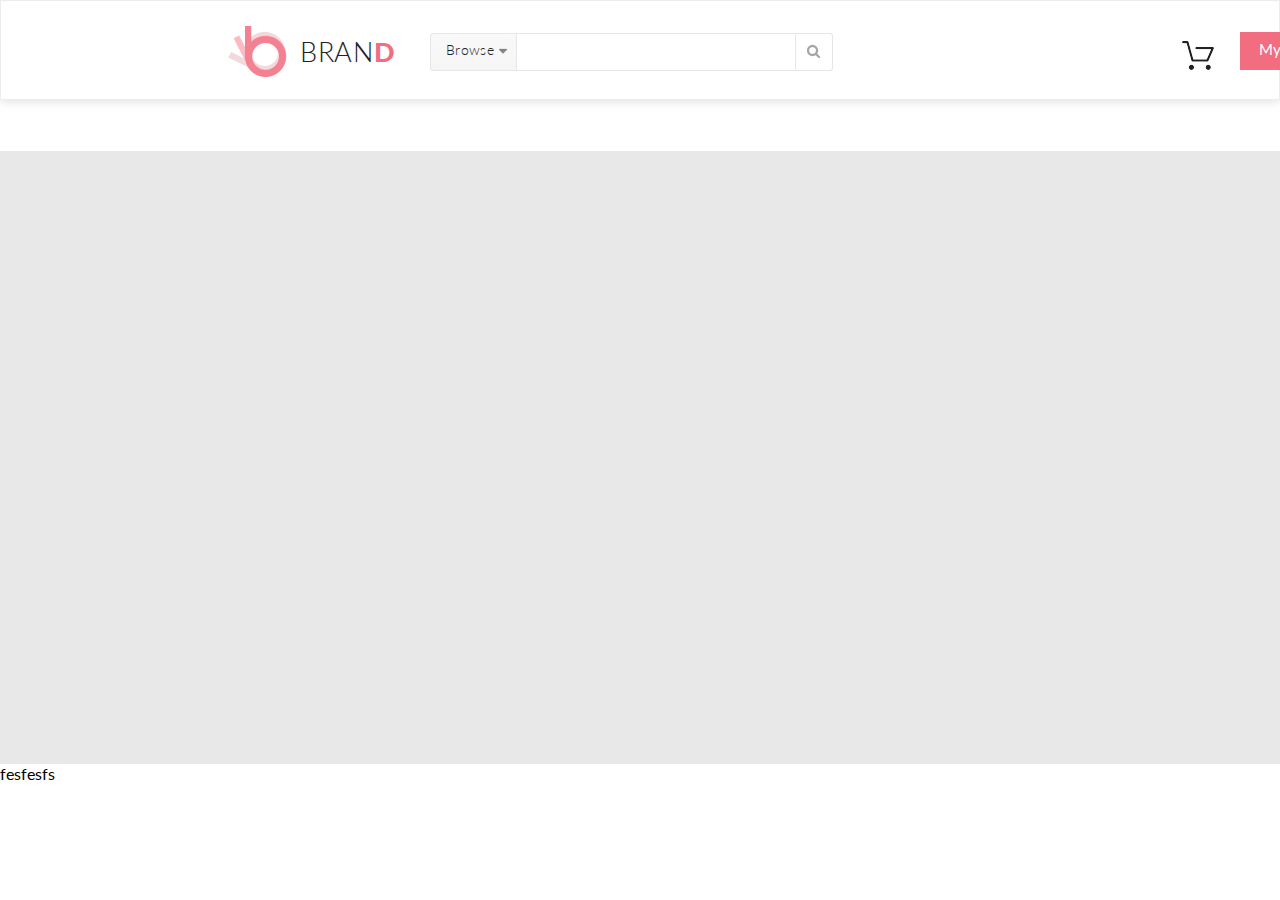
==== index.html @ 001237cb "Первое меню" ====
<!DOCTYPE html>
<html lang="en">
<head>
    <meta charset="UTF-8">
    <meta name="viewport" content="width=device-width, initial-scale=1.0">
    <link rel="stylesheet" href="style.css">
    <title>Document</title>
</head>
<body>
    
    <header id = header>
        <section id = "header-top">
            <div id = "header-top-logo">
                <img src="/img/logo.png" alt="">
                <p>BRAN<span>D</span></p>
            </div>

            <div id = "header-input_layer">
                <details id = "header-browse">
                    <summary>Browse <img src="/img/triangle_down.png" alt=""></summary>
                    <div id = "browse-menu">
                        <div class="triangle"></div>
                        <ul>
                            <h2>WOMEN</h2>
                            <div class = "line"></div>
                            <li>Dresses</li>
                            <li>Tops</li>
                            <li>Sweaters/Knits</li>
                            <li>Jackets/Coats</li>
                            <li>Blazers</li>
                            <li>Denim</li>
                            <li>Leggings/Pants</li>
                            <li>Skirts/Shorts</li>
                            <li>Accessories</li>
                        </ul>
                        <ul>
                            <h2>MEN</h2>
                            <div class = "line"></div>
                            <li>Tees/Tank tops</li>
                            <li>Shirts/Polos</li>
                            <li>Sweaters</li>
                            <li>Sweatshirts/Hoodies</li>
                            <li>Blazers</li>
                            <li>Jackets/vests</li>
                        </ul>
                    </div>
                    
                </details> 
                <form>

                    <input type="search" name="" id="header-input">
                    <button id = "header-btn_search"><img src="/img/search.png" alt=""></button>
                    
                </form>
            </div>

            <img id = "shoppingcart" src="/img/shoppingcart.png" alt="">

            <details id = "myAccButton">
                <summary>My Account <img src="/img/triangle_down_white.png" alt=""></summary>
                gregegsgesgesge
            </details>
        </section>

        <section id = "header-menulayer"></section>

        <section id = "header-biglogo"></section>
        <div ></div>
        fesfesfs
    </header>
</body>
</html>
---- style.css ----
@import url("https://fonts.googleapis.com/css2?family=Lato:ital,wght@0,100;0,300;0,400;0,700;0,900;1,100;1,300;1,400;1,700;1,900&display=swap");
* {
  margin: 0;
  padding: 0;
  box-sizing: border-box;
}

body {
  max-width: 1600px;
  margin: 0 auto;
  font-family: "Lato", sans-serif;
}

#header-top {
  height: 100px;
  background-color: #ffffff;
  border: 1px solid #ececec;
  box-shadow: 0px 0px 10px 0px rgba(0, 0, 0, 0.17);
  position: relative;
}

#header-top-logo {
  position: absolute;
  left: 227px;
  top: 25px;
}

#header-top-logo p {
  position: absolute;
  bottom: 12px;
  left: 72px;
  font-size: 27px;
  line-height: 32px;
  font-weight: 300;
  text-transform: uppercase;
  letter-spacing: 0.025em;
  color: #222222;
}

#header-top-logo span {
  font-weight: 900;
  color: #f16d7f;
}

#header-input_layer {
  position: absolute;
  left: 429px;
  top: 32px;
}

#header-input_layer form {
  font-size: 0;
}

#header-browse {
  position: absolute;
  left: 0px;
  top: 0px;
}
#header-browse img {
  position: absolute;
  top: 15px;
  left: 69px;
}
#header-browse summary {
  list-style: none;
  font-size: 14px;
  line-height: 32px;
  font-weight: 300;
  letter-spacing: 0.025em;
  color: #222222;
  width: 87px;
  height: 38px;
  background-color: #cdcdcc;
  background-image: linear-gradient(180deg, #f9f9f9 0%, #f5f5f5 100%);
  border: 1px solid #e6e6e6;
  border-radius: 3px 0px 0px 3px;
  padding-left: 15px;
  cursor: pointer;
  -webkit-user-select: none;
     -moz-user-select: none;
          user-select: none;
}
#header-browse #browse-menu {
  position: absolute;
  width: 262px;
  height: 530px;
  background-color: #ffffff;
  border-radius: 5px;
  box-shadow: 0px 0px 10px 0px rgba(0, 0, 0, 0.17);
  cursor: pointer;
  -webkit-user-select: none;
     -moz-user-select: none;
          user-select: none;
}
#header-browse .triangle {
  position: absolute;
  width: 10px;
  height: 10px;
  transform: rotate(45deg);
  background-color: #ffffff;
  top: -5px;
  left: 68px;
}
#header-browse ul {
  padding-left: 20px;
  padding-top: 5px;
}
#header-browse h2 {
  font-size: 14px;
  line-height: 32px;
  font-weight: 400;
  text-transform: uppercase;
  letter-spacing: 0.025em;
  color: #232323;
}
#header-browse .line {
  width: 236px;
  height: 1px;
  background-color: #e8e8e8;
  margin-bottom: 10px;
}
#header-browse li {
  display: block;
  list-style: none;
  font-size: 14px;
  line-height: 28px;
  font-weight: 400;
  letter-spacing: 0.025em;
  color: #4f4f4f;
}
#header-browse li:hover {
  color: #f16d7f;
}

#myAccButton {
  position: absolute;
  left: 1239px;
  top: 31px;
}
#myAccButton img {
  position: absolute;
  top: 15px;
  left: 109px;
}
#myAccButton summary {
  list-style: none;
  width: 130px;
  height: 38px;
  background-color: #f16d7f;
  font-size: 15px;
  line-height: 34px;
  font-weight: 400;
  letter-spacing: 0.025em;
  color: #ffffff;
  padding-left: 19px;
  cursor: pointer;
  -webkit-user-select: none;
     -moz-user-select: none;
          user-select: none;
}

#header-input {
  position: absolute;
  left: 86px;
  top: 0px;
  width: 317px;
  height: 38px;
  background-color: #ffffff;
  border: 1px solid #e6e6e6;
  border-radius: 0px 3px 3px 0px;
  padding-left: 5px;
  padding-right: 43px;
}

#header-btn_search {
  position: absolute;
  top: 0px;
  left: 365px;
  width: 38px;
  height: 38px;
  background-color: #ffffff;
  border: 1px solid #e6e6e6;
  border-radius: 0px 3px 3px 0px;
}

#header-menulayer {
  height: 51px;
}

#header-biglogo {
  height: 613px;
  background-color: #e8e8e8;
}

#shoppingcart {
  position: absolute;
  left: 1181px;
  top: 40px;
}/*# sourceMappingURL=style.css.map */
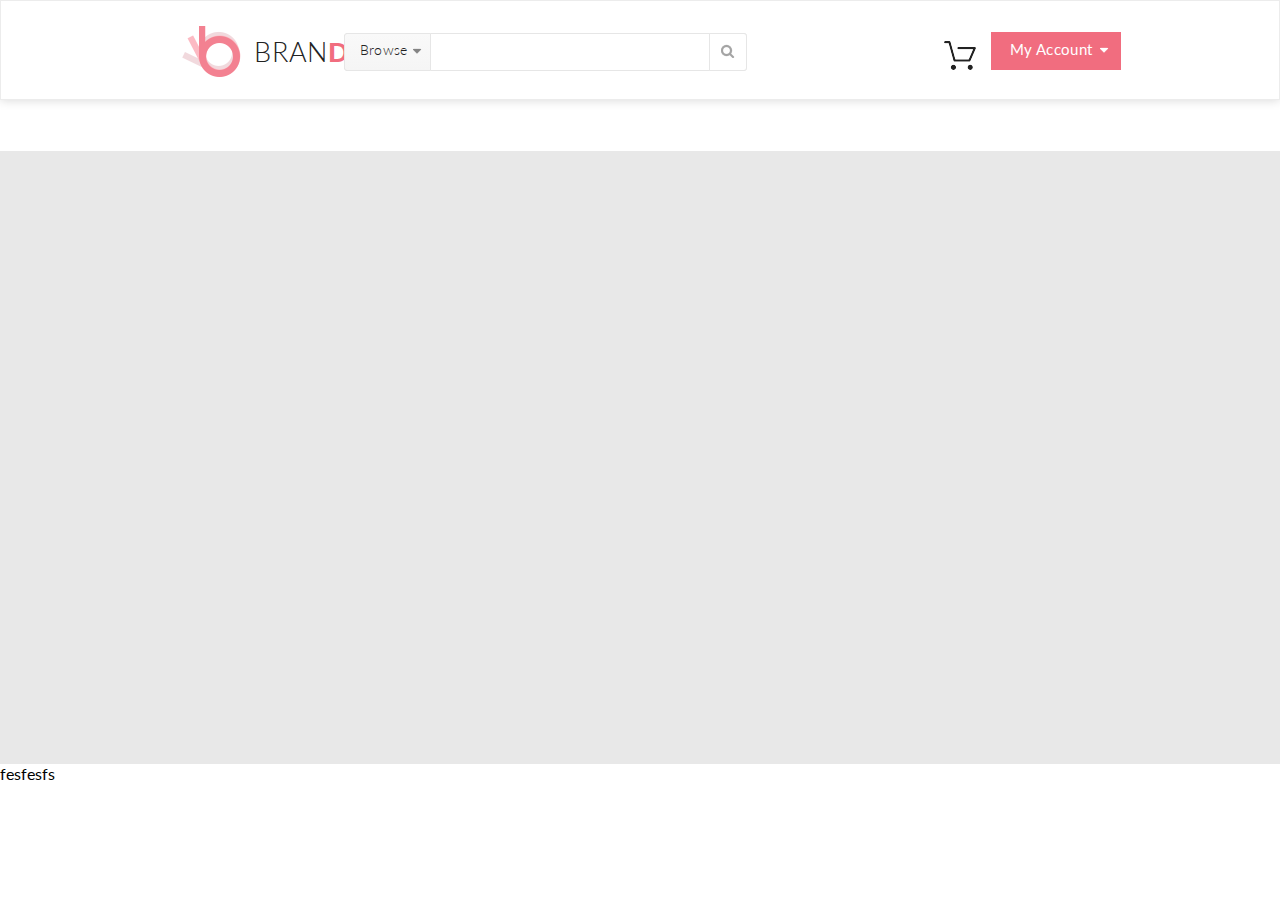
==== commit 236bbf85: "2 menu" ====
--- a/index.html
+++ b/index.html
@@ -58,7 +58,51 @@
 
             <details id = "myAccButton">
                 <summary>My Account <img src="/img/triangle_down_white.png" alt=""></summary>
-                gregegsgesgesge
+                <div id = "myAcc-menu">
+                    <ul>
+                        <li>
+                            <div>
+                                <img class = "imgPreview" src="/img/cart1.png" alt="">
+                            </div>
+                            
+                            <div>
+                                <h2>REBOX ZANE</h2>
+                                <img class = "imgStars" src="/img/stars1.png" alt="">
+                                <p class = "summ-price">1 <span>x</span> $250</p>
+                            </div>
+
+                            <div>
+                                <img class = "cancel" src="/img/cancel.png" alt="">
+                            </div>
+                            
+                        </li>
+                        <div class = "line"></div>
+                        <li>
+                            <div>
+                                <img class = "imgPreview" src="/img/cart2.png" alt="">
+                            </div>
+                            
+                            <div>
+                                <h2>REBOX ZANE</h2>
+                                <img class = "imgStars" src="/img/stars1.png" alt="">
+                                <p class = "summ-price">1 <span>x</span> $250</p>
+                            </div>
+
+                            <div>
+                                <img class = "cancel" src="/img/cancel.png" alt="">
+                            </div>
+                        </li>
+                        <div class = "line"></div>
+                    </ul>
+
+                    <div class = "price">
+                        <div>TOTAL</div>
+                        <div>$500.00</div>
+                    </div>
+                    
+                    <div class = "button checkout">CHECKOUT</div>
+                    <div class = "button gotocadt">GO TO CART</div>
+                </div>
             </details>
         </section>
 
--- a/style.css
+++ b/style.css
@@ -21,7 +21,7 @@
 
 #header-top-logo {
   position: absolute;
-  left: 227px;
+  left: 14.1875%;
   top: 25px;
 }
 
@@ -44,7 +44,7 @@
 
 #header-input_layer {
   position: absolute;
-  left: 429px;
+  left: 26.8125%;
   top: 32px;
 }
 
@@ -79,6 +79,7 @@
   cursor: pointer;
   -webkit-user-select: none;
      -moz-user-select: none;
+      -ms-user-select: none;
           user-select: none;
 }
 #header-browse #browse-menu {
@@ -91,6 +92,7 @@
   cursor: pointer;
   -webkit-user-select: none;
      -moz-user-select: none;
+      -ms-user-select: none;
           user-select: none;
 }
 #header-browse .triangle {
@@ -134,8 +136,8 @@
 }
 
 #myAccButton {
-  position: absolute;
-  left: 1239px;
+  position: relative;
+  left: 77.4375%;
   top: 31px;
 }
 #myAccButton img {
@@ -157,6 +159,7 @@
   cursor: pointer;
   -webkit-user-select: none;
      -moz-user-select: none;
+      -ms-user-select: none;
           user-select: none;
 }
 
@@ -195,6 +198,121 @@
 
 #shoppingcart {
   position: absolute;
-  left: 1181px;
+  left: 73.8125%;
   top: 40px;
+}
+
+#myAcc-menu {
+  display: flex;
+  position: absolute;
+  flex-direction: column;
+  margin-top: 16px;
+  width: 262px;
+  height: 440px;
+  background-color: #ffffff;
+  border-radius: 5px;
+  box-shadow: 0px 0px 10px 0px rgba(0, 0, 0, 0.17);
+  cursor: pointer;
+  -webkit-user-select: none;
+     -moz-user-select: none;
+      -ms-user-select: none;
+          user-select: none;
+  left: -66px;
+  padding-left: 17px;
+}
+#myAcc-menu ul {
+  padding-top: 21px;
+}
+#myAcc-menu li {
+  list-style: none;
+  display: flex;
+  flex-direction: row;
+  width: 229px;
+  height: 85px;
+}
+#myAcc-menu li img {
+  position: inherit;
+}
+#myAcc-menu li div {
+  display: block;
+}
+#myAcc-menu li div:nth-child(2) {
+  flex-grow: 1;
+  margin-top: 10px;
+  margin-left: 14px;
+}
+#myAcc-menu li div:nth-child(3) {
+  display: flex;
+  align-items: center;
+}
+#myAcc-menu li .summ-price {
+  margin-top: 5px;
+  font-size: 12px;
+  line-height: 1.2;
+  font-weight: 400;
+  text-transform: uppercase;
+  color: #f16d7f;
+}
+#myAcc-menu li .summ-price span {
+  font-size: 10px;
+}
+#myAcc-menu li h2 {
+  font-size: 12px;
+  line-height: 1.2;
+  font-weight: 700;
+  text-transform: uppercase;
+  color: #222222;
+  margin-bottom: 5px;
+}
+#myAcc-menu .line {
+  width: 229px;
+  height: 1px;
+  background-color: rgba(237, 237, 237, 0.74);
+  margin: 16px 0;
+}
+#myAcc-menu .price {
+  display: flex;
+  flex-direction: row;
+  justify-content: space-between;
+  width: 229px;
+  margin-bottom: 32px;
+  font-size: 16px;
+  line-height: 1.2;
+  font-weight: 700;
+  text-transform: uppercase;
+  color: #222222;
+}
+#myAcc-menu .button {
+  width: 225px;
+  height: 50px;
+  margin-bottom: 11px;
+  background-color: #ffffff;
+  display: flex;
+  justify-content: center;
+  align-items: center;
+}
+#myAcc-menu .checkout {
+  border: 1px solid #f16d7f;
+  font-size: 14px;
+  line-height: 1.2;
+  font-weight: 700;
+  text-transform: uppercase;
+  color: #f16d7f;
+}
+#myAcc-menu .checkout:hover {
+  background-color: #f16d7f;
+  color: #ffffff;
+}
+#myAcc-menu .gotocadt {
+  background-color: #ffffff;
+  border: 1px solid #eaeaea;
+  font-size: 14px;
+  line-height: 1.2;
+  font-weight: 700;
+  text-transform: uppercase;
+  color: #4a4a4a;
+}
+#myAcc-menu .gotocadt:hover {
+  background-color: #4a4a4a;
+  color: #ffffff;
 }/*# sourceMappingURL=style.css.map */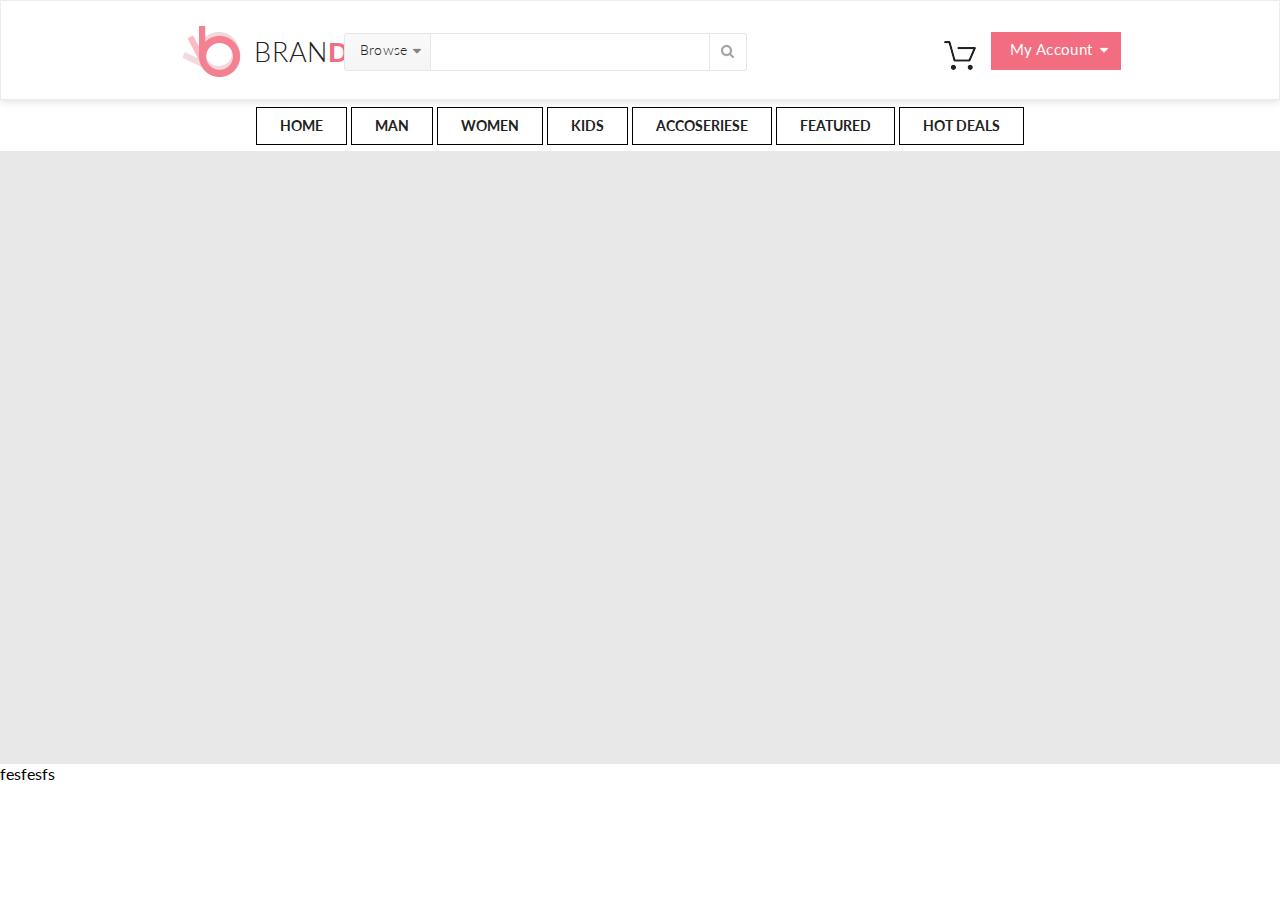
==== commit 5c911f0e: "11.04.2024" ====
--- a/index.html
+++ b/index.html
@@ -106,7 +106,22 @@
             </details>
         </section>
 
-        <section id = "header-menulayer"></section>
+        <section id = "header-menulayer">
+            <ul>
+                <li class = "memu-item">
+                    <h2>Home</h2>
+                    <div class = "MegaMenu">
+
+                    </div>
+                </li>
+                <li class = "memu-item"><h2>Man</h2></li>
+                <li class = "memu-item"><h2>Women</h2></li>
+                <li class = "memu-item"><h2>Kids</h2></li>
+                <li class = "memu-item"><h2>Accoseriese</h2></li>
+                <li class = "memu-item"><h2>Featured</h2></li>
+                <li class = "memu-item"><h2>Hot Deals</h2></li>
+            </ul>
+        </section>
 
         <section id = "header-biglogo"></section>
         <div ></div>
--- a/style.css
+++ b/style.css
@@ -264,6 +264,9 @@
   color: #222222;
   margin-bottom: 5px;
 }
+#myAcc-menu li:hover {
+  background-color: #f9f9f9;
+}
 #myAcc-menu .line {
   width: 229px;
   height: 1px;
@@ -315,4 +318,43 @@
 #myAcc-menu .gotocadt:hover {
   background-color: #4a4a4a;
   color: #ffffff;
+}
+
+#header-menulayer {
+  display: flex;
+  justify-content: center;
+  align-items: center;
+}
+#header-menulayer .memu-item {
+  display: inline-block;
+  position: relative;
+  padding: 5px 23px;
+  border: 1px solid black;
+  cursor: pointer;
+  -webkit-user-select: none;
+     -moz-user-select: none;
+      -ms-user-select: none;
+          user-select: none;
+}
+#header-menulayer .memu-item:hover .MegaMenu {
+  display: block;
+}
+#header-menulayer .memu-item h2 {
+  font-size: 14px;
+  line-height: 26px;
+  font-weight: 700;
+  text-transform: uppercase;
+  color: #222222;
+}
+#header-menulayer .memu-item .MegaMenu {
+  display: none;
+  position: absolute;
+  width: 846px;
+  height: 310px;
+  background-color: #ffffff;
+  border-radius: 5px;
+  box-shadow: 0px 0px 10px 0px rgba(0, 0, 0, 0.17);
+  top: 35px;
+  left: 0;
+  padding: 21px 21px 20px 25px;
 }/*# sourceMappingURL=style.css.map */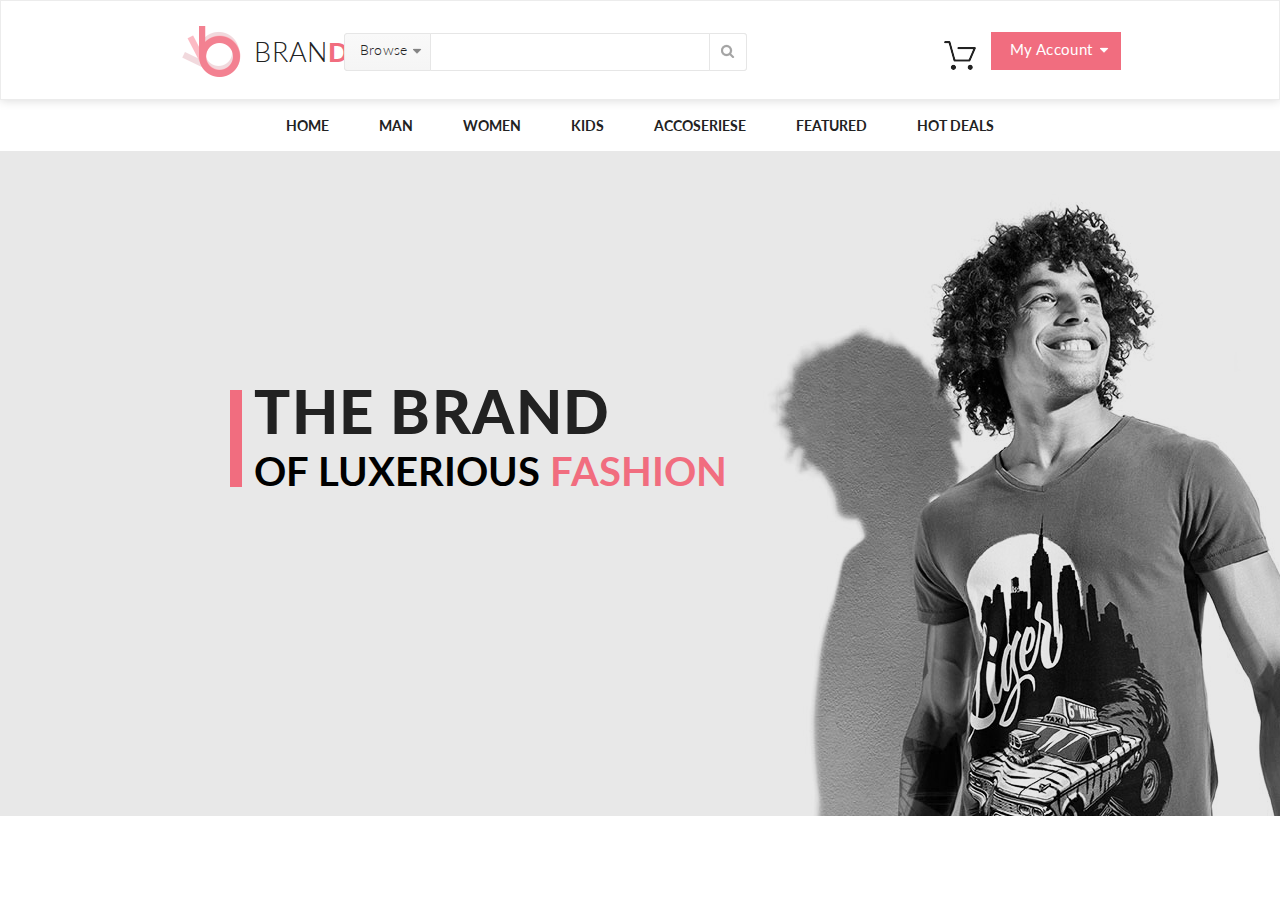
==== commit ff808379: "доделан header" ====
--- a/index.html
+++ b/index.html
@@ -111,21 +111,350 @@
                 <li class = "memu-item">
                     <h2>Home</h2>
                     <div class = "MegaMenu">
-
-                    </div>
-                </li>
-                <li class = "memu-item"><h2>Man</h2></li>
-                <li class = "memu-item"><h2>Women</h2></li>
-                <li class = "memu-item"><h2>Kids</h2></li>
-                <li class = "memu-item"><h2>Accoseriese</h2></li>
-                <li class = "memu-item"><h2>Featured</h2></li>
-                <li class = "memu-item"><h2>Hot Deals</h2></li>
+                        <div class="column">
+                            <ul>
+                                <h3>WOMEN</h3>
+                                <li>Dresses</li>
+                                <li>Tops</li>
+                                <li>Sweaters/Knits</li>
+                                <li>Jackets/Coats</li>
+                                <li>Blazers</li>
+                                <li>Denim</li>
+                                <li>Leggings/Pants</li>
+                                <li>Skirts/Shorts</li>
+                                <li>Accessories</li>
+                            </ul>
+                        </div>
+
+                        <div class="column">
+                            <ul>
+                                <h3>WOMEN</h3>
+                                <li>Dresses</li>
+                                <li>Tops</li>
+                                <li>Sweaters/Knits</li>
+                                <li>Jackets/Coats</li>
+                            </ul>
+
+                            <ul>
+                                <h3>WOMEN</h3>
+                                <li>Dresses</li>
+                                <li>Tops</li>
+                                <li>Sweaters/Knits</li>
+                            </ul>
+                        </div>
+
+                        <div class="column">
+                            <ul>
+                                <h3>WOMEN</h3>
+                                <li>Dresses</li>
+                                <li>Tops</li>
+                                <li>Sweaters/Knits</li>
+                                <li>Jackets/Coats</li>
+                            </ul>
+                            <img src="/img/menu_pic.png" alt="">
+                        </div>
+
+                    </div>
+                </li>
+
+                <li class = "memu-item">
+                    <h2>Man</h2>
+                    <div class = "MegaMenu">
+                        <div class="column">
+                            <ul>
+                                <h3>WOMEN</h3>
+                                <li>Dresses</li>
+                                <li>Tops</li>
+                                <li>Sweaters/Knits</li>
+                                <li>Jackets/Coats</li>
+                                <li>Blazers</li>
+                                <li>Denim</li>
+                                <li>Leggings/Pants</li>
+                                <li>Skirts/Shorts</li>
+                                <li>Accessories</li>
+                            </ul>
+                        </div>
+
+                        <div class="column">
+                            <ul>
+                                <h3>WOMEN</h3>
+                                <li>Dresses</li>
+                                <li>Tops</li>
+                                <li>Sweaters/Knits</li>
+                                <li>Jackets/Coats</li>
+                            </ul>
+
+                            <ul>
+                                <h3>WOMEN</h3>
+                                <li>Dresses</li>
+                                <li>Tops</li>
+                                <li>Sweaters/Knits</li>
+                            </ul>
+                        </div>
+
+                        <div class="column">
+                            <ul>
+                                <h3>WOMEN</h3>
+                                <li>Dresses</li>
+                                <li>Tops</li>
+                                <li>Sweaters/Knits</li>
+                                <li>Jackets/Coats</li>
+                            </ul>
+                            <img src="/img/menu_pic.png" alt="">
+                        </div>
+
+                    </div>
+                </li>
+                <li class = "memu-item">
+                    <h2>Women</h2>
+                    <div class = "MegaMenu">
+                        <div class="column">
+                            <ul>
+                                <h3>WOMEN</h3>
+                                <li>Dresses</li>
+                                <li>Tops</li>
+                                <li>Sweaters/Knits</li>
+                                <li>Jackets/Coats</li>
+                                <li>Blazers</li>
+                                <li>Denim</li>
+                                <li>Leggings/Pants</li>
+                                <li>Skirts/Shorts</li>
+                                <li>Accessories</li>
+                            </ul>
+                        </div>
+
+                        <div class="column">
+                            <ul>
+                                <h3>WOMEN</h3>
+                                <li>Dresses</li>
+                                <li>Tops</li>
+                                <li>Sweaters/Knits</li>
+                                <li>Jackets/Coats</li>
+                            </ul>
+
+                            <ul>
+                                <h3>WOMEN</h3>
+                                <li>Dresses</li>
+                                <li>Tops</li>
+                                <li>Sweaters/Knits</li>
+                            </ul>
+                        </div>
+
+                        <div class="column">
+                            <ul>
+                                <h3>WOMEN</h3>
+                                <li>Dresses</li>
+                                <li>Tops</li>
+                                <li>Sweaters/Knits</li>
+                                <li>Jackets/Coats</li>
+                            </ul>
+                            <img src="/img/menu_pic.png" alt="">
+                        </div>
+
+                    </div>
+                </li>
+                <li class = "memu-item">
+                    <h2>Kids</h2>
+                    <div class = "MegaMenu">
+                        <div class="column">
+                            <ul>
+                                <h3>WOMEN</h3>
+                                <li>Dresses</li>
+                                <li>Tops</li>
+                                <li>Sweaters/Knits</li>
+                                <li>Jackets/Coats</li>
+                                <li>Blazers</li>
+                                <li>Denim</li>
+                                <li>Leggings/Pants</li>
+                                <li>Skirts/Shorts</li>
+                                <li>Accessories</li>
+                            </ul>
+                        </div>
+
+                        <div class="column">
+                            <ul>
+                                <h3>WOMEN</h3>
+                                <li>Dresses</li>
+                                <li>Tops</li>
+                                <li>Sweaters/Knits</li>
+                                <li>Jackets/Coats</li>
+                            </ul>
+
+                            <ul>
+                                <h3>WOMEN</h3>
+                                <li>Dresses</li>
+                                <li>Tops</li>
+                                <li>Sweaters/Knits</li>
+                            </ul>
+                        </div>
+
+                        <div class="column">
+                            <ul>
+                                <h3>WOMEN</h3>
+                                <li>Dresses</li>
+                                <li>Tops</li>
+                                <li>Sweaters/Knits</li>
+                                <li>Jackets/Coats</li>
+                            </ul>
+                            <img src="/img/menu_pic.png" alt="">
+                        </div>
+
+                    </div>
+                </li>
+                <li class = "memu-item">
+                    <h2>Accoseriese</h2>
+                    <div class = "MegaMenu">
+                        <div class="column">
+                            <ul>
+                                <h3>WOMEN</h3>
+                                <li>Dresses</li>
+                                <li>Tops</li>
+                                <li>Sweaters/Knits</li>
+                                <li>Jackets/Coats</li>
+                                <li>Blazers</li>
+                                <li>Denim</li>
+                                <li>Leggings/Pants</li>
+                                <li>Skirts/Shorts</li>
+                                <li>Accessories</li>
+                            </ul>
+                        </div>
+
+                        <div class="column">
+                            <ul>
+                                <h3>WOMEN</h3>
+                                <li>Dresses</li>
+                                <li>Tops</li>
+                                <li>Sweaters/Knits</li>
+                                <li>Jackets/Coats</li>
+                            </ul>
+
+                            <ul>
+                                <h3>WOMEN</h3>
+                                <li>Dresses</li>
+                                <li>Tops</li>
+                                <li>Sweaters/Knits</li>
+                            </ul>
+                        </div>
+
+                        <div class="column">
+                            <ul>
+                                <h3>WOMEN</h3>
+                                <li>Dresses</li>
+                                <li>Tops</li>
+                                <li>Sweaters/Knits</li>
+                                <li>Jackets/Coats</li>
+                            </ul>
+                            <img src="/img/menu_pic.png" alt="">
+                        </div>
+
+                    </div>
+                </li>
+                <li class = "memu-item">
+                    <h2>Featured</h2>
+                    <div class = "MegaMenu">
+                        <div class="column">
+                            <ul>
+                                <h3>WOMEN</h3>
+                                <li>Dresses</li>
+                                <li>Tops</li>
+                                <li>Sweaters/Knits</li>
+                                <li>Jackets/Coats</li>
+                                <li>Blazers</li>
+                                <li>Denim</li>
+                                <li>Leggings/Pants</li>
+                                <li>Skirts/Shorts</li>
+                                <li>Accessories</li>
+                            </ul>
+                        </div>
+
+                        <div class="column">
+                            <ul>
+                                <h3>WOMEN</h3>
+                                <li>Dresses</li>
+                                <li>Tops</li>
+                                <li>Sweaters/Knits</li>
+                                <li>Jackets/Coats</li>
+                            </ul>
+
+                            <ul>
+                                <h3>WOMEN</h3>
+                                <li>Dresses</li>
+                                <li>Tops</li>
+                                <li>Sweaters/Knits</li>
+                            </ul>
+                        </div>
+
+                        <div class="column">
+                            <ul>
+                                <h3>WOMEN</h3>
+                                <li>Dresses</li>
+                                <li>Tops</li>
+                                <li>Sweaters/Knits</li>
+                                <li>Jackets/Coats</li>
+                            </ul>
+                            <img src="/img/menu_pic.png" alt="">
+                        </div>
+
+                    </div>
+                </li>
+                <li class = "memu-item">
+                    <h2>Hot Deals</h2>
+                    <div class = "MegaMenu">
+                        <div class="column">
+                            <ul>
+                                <h3>WOMEN</h3>
+                                <li>Dresses</li>
+                                <li>Tops</li>
+                                <li>Sweaters/Knits</li>
+                                <li>Jackets/Coats</li>
+                                <li>Blazers</li>
+                                <li>Denim</li>
+                                <li>Leggings/Pants</li>
+                                <li>Skirts/Shorts</li>
+                                <li>Accessories</li>
+                            </ul>
+                        </div>
+
+                        <div class="column">
+                            <ul>
+                                <h3>WOMEN</h3>
+                                <li>Dresses</li>
+                                <li>Tops</li>
+                                <li>Sweaters/Knits</li>
+                                <li>Jackets/Coats</li>
+                            </ul>
+
+                            <ul>
+                                <h3>WOMEN</h3>
+                                <li>Dresses</li>
+                                <li>Tops</li>
+                                <li>Sweaters/Knits</li>
+                            </ul>
+                        </div>
+
+                        <div class="column">
+                            <ul>
+                                <h3>WOMEN</h3>
+                                <li>Dresses</li>
+                                <li>Tops</li>
+                                <li>Sweaters/Knits</li>
+                                <li>Jackets/Coats</li>
+                            </ul>
+                            <img src="/img/menu_pic.png" alt="">
+                        </div>
+
+                    </div>
+                </li>
             </ul>
         </section>
 
-        <section id = "header-biglogo"></section>
-        <div ></div>
-        fesfesfs
+        <section id = "header-biglogo">
+            <img src="/img/biglogo.png" alt="">
+            <div>
+                <h1>THE BRAND</h1>
+                <h2>OF LUXERIOUS <span>FASHION</span></h2>
+            </div>
+        </section>
     </header>
 </body>
 </html>--- a/style.css
+++ b/style.css
@@ -1,3 +1,4 @@
+@charset "UTF-8";
 @import url("https://fonts.googleapis.com/css2?family=Lato:ital,wght@0,100;0,300;0,400;0,700;0,900;1,100;1,300;1,400;1,700;1,900&display=swap");
 * {
   margin: 0;
@@ -79,7 +80,6 @@
   cursor: pointer;
   -webkit-user-select: none;
      -moz-user-select: none;
-      -ms-user-select: none;
           user-select: none;
 }
 #header-browse #browse-menu {
@@ -92,8 +92,8 @@
   cursor: pointer;
   -webkit-user-select: none;
      -moz-user-select: none;
-      -ms-user-select: none;
           user-select: none;
+  z-index: 1;
 }
 #header-browse .triangle {
   position: absolute;
@@ -159,7 +159,6 @@
   cursor: pointer;
   -webkit-user-select: none;
      -moz-user-select: none;
-      -ms-user-select: none;
           user-select: none;
 }
 
@@ -215,10 +214,10 @@
   cursor: pointer;
   -webkit-user-select: none;
      -moz-user-select: none;
-      -ms-user-select: none;
           user-select: none;
   left: -66px;
   padding-left: 17px;
+  z-index: 1;
 }
 #myAcc-menu ul {
   padding-top: 21px;
@@ -329,15 +328,38 @@
   display: inline-block;
   position: relative;
   padding: 5px 23px;
-  border: 1px solid black;
+  /*border: 1px solid black;*/
   cursor: pointer;
   -webkit-user-select: none;
      -moz-user-select: none;
-      -ms-user-select: none;
           user-select: none;
 }
+#header-menulayer .memu-item:hover::after {
+  content: "";
+  position: absolute;
+  width: 10px;
+  height: 10px;
+  transform: rotate(45deg);
+  background-color: #ffffff;
+  top: 30px;
+  left: 46%;
+  box-shadow: 0px 0px 10px 0px rgba(0, 0, 0, 0.17);
+  box-shadow: -5px -5px 10px 0px rgba(0, 0, 0, 0.17);
+}
 #header-menulayer .memu-item:hover .MegaMenu {
-  display: block;
+  display: grid;
+}
+#header-menulayer .memu-item:hover:nth-child(5) .MegaMenu {
+  display: grid;
+  left: -50px;
+}
+#header-menulayer .memu-item:hover:nth-child(6) .MegaMenu {
+  display: grid;
+  left: -190px;
+}
+#header-menulayer .memu-item:hover:nth-child(7) .MegaMenu {
+  display: grid;
+  left: -310px;
 }
 #header-menulayer .memu-item h2 {
   font-size: 14px;
@@ -348,6 +370,8 @@
 }
 #header-menulayer .memu-item .MegaMenu {
   display: none;
+  grid-template-columns: 1fr 1fr 1fr; /* Задаем три равные колонки */
+  grid-gap: 10px;
   position: absolute;
   width: 846px;
   height: 310px;
@@ -356,5 +380,78 @@
   box-shadow: 0px 0px 10px 0px rgba(0, 0, 0, 0.17);
   top: 35px;
   left: 0;
-  padding: 21px 21px 20px 25px;
+  padding: 15px 21px 20px 25px;
+  z-index: 1;
+}
+#header-menulayer .memu-item .MegaMenu .column:nth-child(1) {
+  grid-column: 1;
+}
+#header-menulayer .memu-item .MegaMenu .column:nth-child(2) {
+  grid-column: 2;
+}
+#header-menulayer .memu-item .MegaMenu .column:nth-child(3) {
+  grid-column: 3;
+}
+#header-menulayer .memu-item .MegaMenu ul {
+  margin-bottom: 25px;
+}
+#header-menulayer .memu-item .MegaMenu h3 {
+  position: relative;
+  font-size: 14px;
+  font-weight: 400;
+  text-transform: uppercase;
+  letter-spacing: 0.025em;
+  color: #232323;
+  margin-bottom: 13px;
+}
+#header-menulayer .memu-item .MegaMenu h3::after {
+  content: "";
+  position: absolute;
+  top: 21px;
+  left: 0px;
+  width: 235px;
+  height: 1px;
+  background-color: #e8e8e8;
+}
+#header-menulayer .memu-item .MegaMenu li {
+  list-style: none;
+  font-size: 14px;
+  line-height: 28px;
+  font-weight: 400;
+  letter-spacing: 0.025em;
+  color: #646464;
+}
+#header-menulayer .memu-item .MegaMenu li:hover {
+  color: #f16d7f;
+}
+
+#header-biglogo {
+  position: relative;
+}
+#header-biglogo div {
+  position: absolute;
+  top: 224px;
+  left: 254px;
+}
+#header-biglogo div::before {
+  content: "";
+  position: absolute;
+  width: 12px;
+  height: 97px;
+  background-color: #f16d7f;
+  left: -24px;
+  top: 15px;
+}
+#header-biglogo h1 {
+  font-size: 60px;
+  line-height: 1.2;
+  font-weight: 900;
+  letter-spacing: 0.025em;
+  color: #222222;
+}
+#header-biglogo h2 {
+  font-size: 40px;
+}
+#header-biglogo span {
+  color: #f16d7f;
 }/*# sourceMappingURL=style.css.map */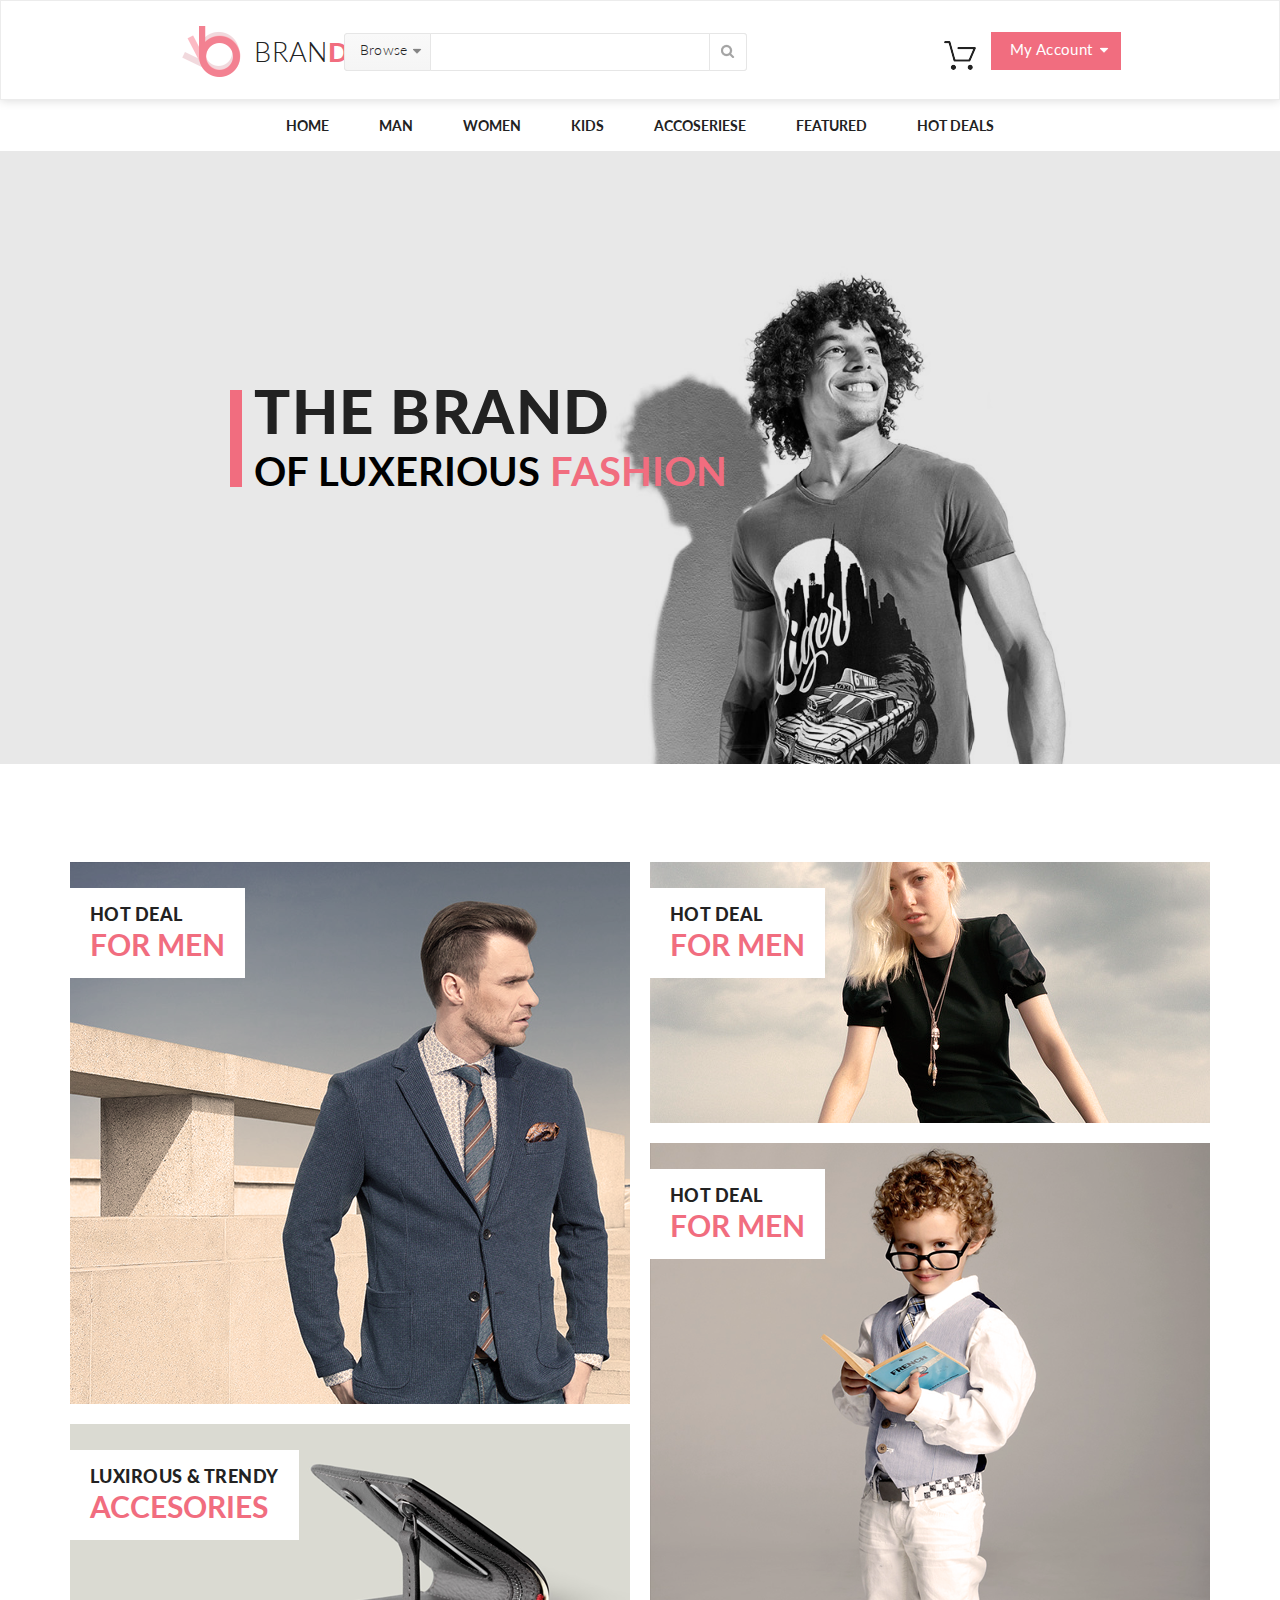
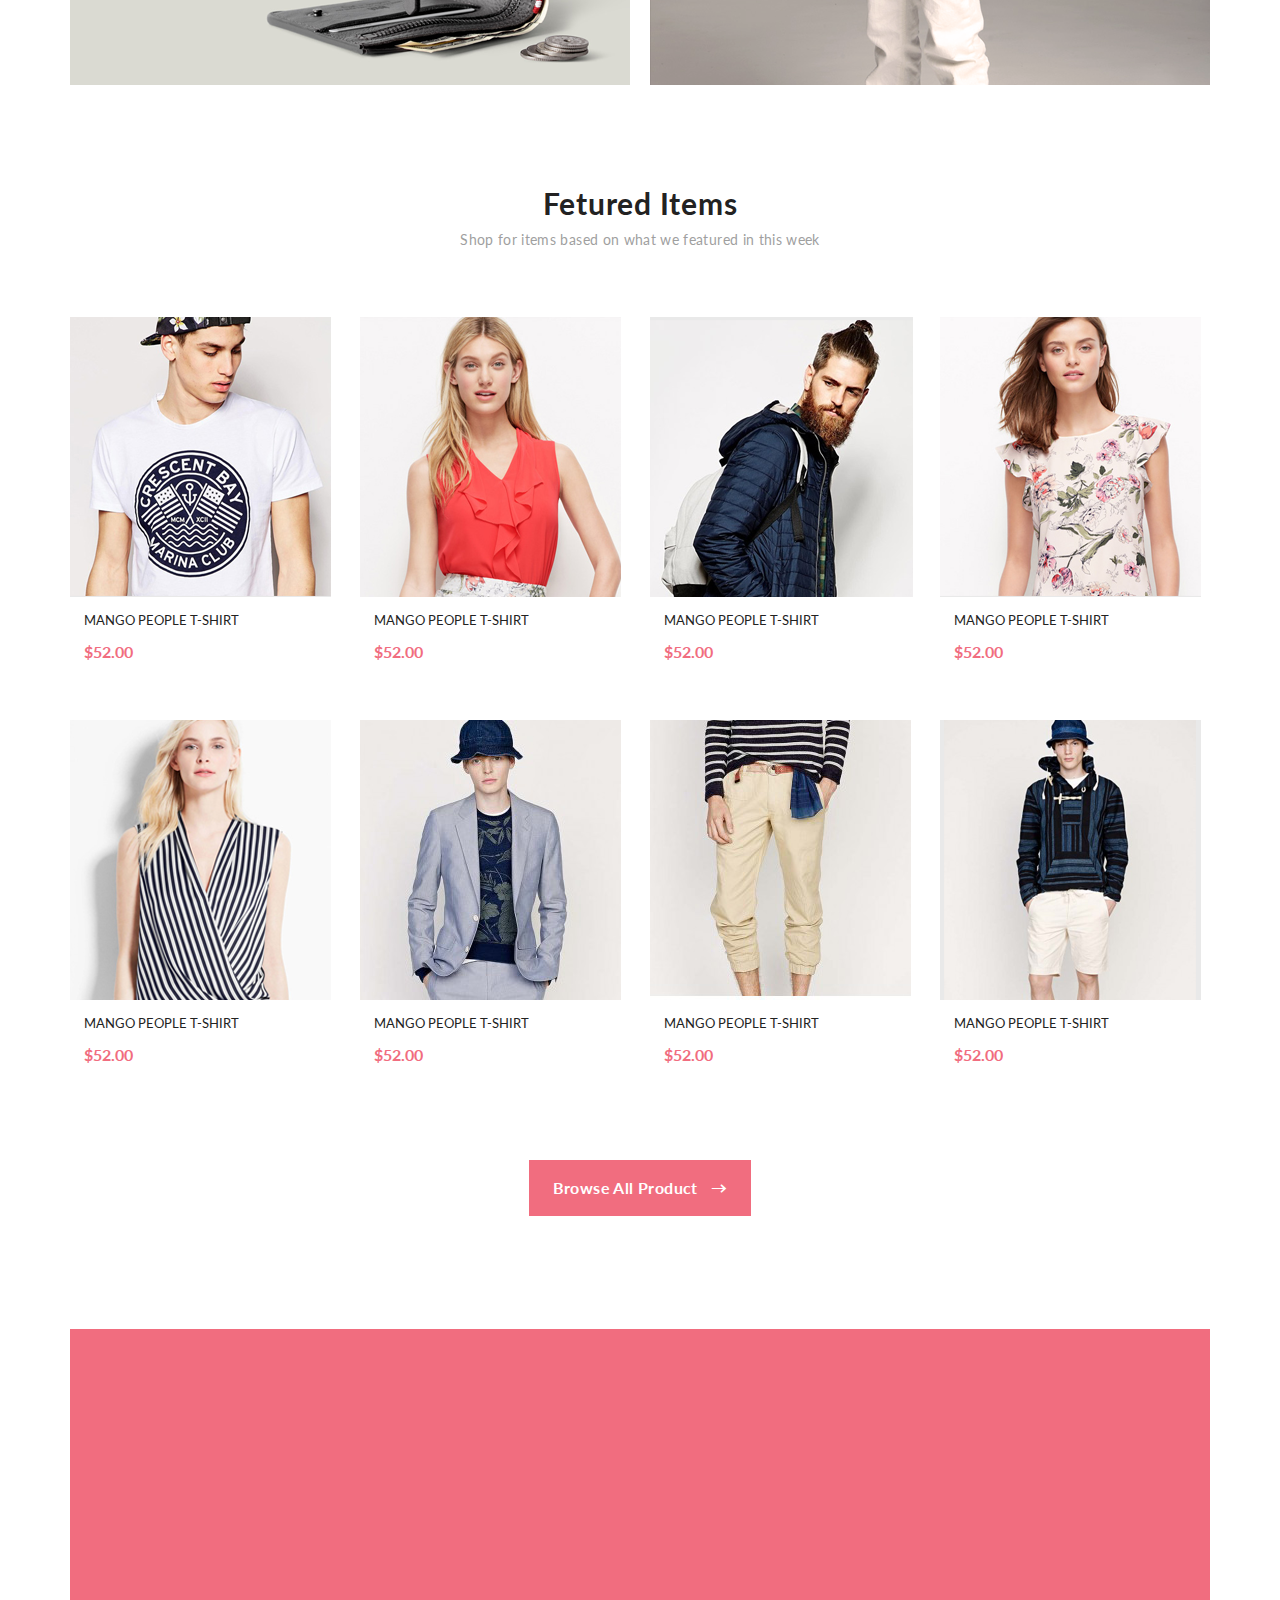
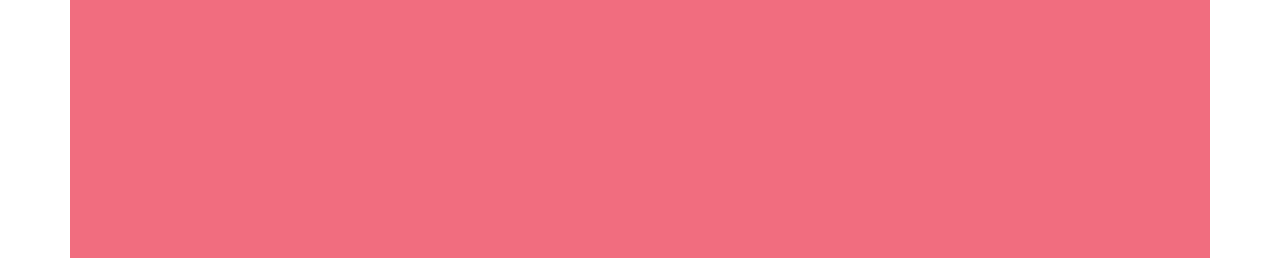
==== commit ff7e1906: "блок 2" ====
--- a/index.html
+++ b/index.html
@@ -54,11 +54,11 @@
                 </form>
             </div>
 
-            <img id = "shoppingcart" src="/img/shoppingcart.png" alt="">
-
-            <details id = "myAccButton">
-                <summary>My Account <img src="/img/triangle_down_white.png" alt=""></summary>
-                <div id = "myAcc-menu">
+            <details id = "shoppingcart">
+                <summary>
+                    <img  src="/img/shoppingcart.png" alt="">
+                </summary>
+                <div id = "shoppingcart-menu">
                     <ul>
                         <li>
                             <div>
@@ -103,12 +103,18 @@
                     <div class = "button checkout">CHECKOUT</div>
                     <div class = "button gotocadt">GO TO CART</div>
                 </div>
+                
+            </details>
+            
+
+            <details id = "myAccButton">
+                <summary>My Account <img src="/img/triangle_down_white.png" alt=""></summary>
             </details>
         </section>
 
         <section id = "header-menulayer">
             <ul>
-                <li class = "memu-item">
+                <li class = "menu-item">
                     <h2>Home</h2>
                     <div class = "MegaMenu">
                         <div class="column">
@@ -157,7 +163,7 @@
                     </div>
                 </li>
 
-                <li class = "memu-item">
+                <li class = "menu-item">
                     <h2>Man</h2>
                     <div class = "MegaMenu">
                         <div class="column">
@@ -205,7 +211,7 @@
 
                     </div>
                 </li>
-                <li class = "memu-item">
+                <li class = "menu-item">
                     <h2>Women</h2>
                     <div class = "MegaMenu">
                         <div class="column">
@@ -253,7 +259,7 @@
 
                     </div>
                 </li>
-                <li class = "memu-item">
+                <li class = "menu-item">
                     <h2>Kids</h2>
                     <div class = "MegaMenu">
                         <div class="column">
@@ -301,7 +307,7 @@
 
                     </div>
                 </li>
-                <li class = "memu-item">
+                <li class = "menu-item">
                     <h2>Accoseriese</h2>
                     <div class = "MegaMenu">
                         <div class="column">
@@ -349,7 +355,7 @@
 
                     </div>
                 </li>
-                <li class = "memu-item">
+                <li class = "menu-item">
                     <h2>Featured</h2>
                     <div class = "MegaMenu">
                         <div class="column">
@@ -397,7 +403,7 @@
 
                     </div>
                 </li>
-                <li class = "memu-item">
+                <li class = "menu-item">
                     <h2>Hot Deals</h2>
                     <div class = "MegaMenu">
                         <div class="column">
@@ -449,12 +455,108 @@
         </section>
 
         <section id = "header-biglogo">
-            <img src="/img/biglogo.png" alt="">
+            <img src="/img/biglogo.png" alt="biglogo">
             <div>
                 <h1>THE BRAND</h1>
                 <h2>OF LUXERIOUS <span>FASHION</span></h2>
             </div>
         </section>
     </header>
+
+    <main>
+        <section id = "category">
+            <div class = "left-col">
+                <div class = "img-box">
+                    <img src="/img/man.png" alt="">
+                    <div class = "category-type">
+                        <h3>hot deal</h3>
+                        <h2>for men</h2>
+                    </div>
+                </div>
+                <div class = "img-box">
+                    <img src="/img/accessories.png" alt="">
+                    <div class = "category-type">
+                        <h3>LUXIROUS & trendy</h3>
+                        <h2>ACCESORIES</h2>
+                    </div>
+                </div>
+            </div>
+            <div class = "right-col">
+                <div class = "img-box">
+                    <img src="/img/women.png" alt="">
+                    <div class = "category-type">
+                        <h3>hot deal</h3>
+                        <h2>for men</h2>
+                    </div>
+                </div>
+                <div class = "img-box">
+                    <img src="/img/kids.png" alt="">
+                    <div class = "category-type">
+                        <h3>hot deal</h3>
+                        <h2>for men</h2>
+                    </div>
+                </div>
+            </div>
+        </section>
+        <section id = "featured-items">
+            <div class="header">
+                <h2>Fetured Items</h2>
+                <h3>Shop for items based on what we featured in this week</h3>
+            </div>
+            <div class="content">
+                <div class="items">
+                    <div class="img-box"><img src="/img/item1.png" alt=""></div>
+                    <p class="description">Mango People T-shirt</p>
+                    <p class="price">$52.00</p>
+                </div>
+                <div class="items">
+                    <div class="img-box"><img src="/img/item2.png" alt=""></div>
+                    <p class="description">Mango People T-shirt</p>
+                    <p class="price">$52.00</p>
+                </div>
+                <div class="items">
+                    <div class="img-box"><img src="/img/item3.png" alt=""></div>
+                    <p class="description">Mango People T-shirt</p>
+                    <p class="price">$52.00</p>
+                </div>
+                <div class="items">
+                    <div class="img-box"><img src="/img/item4.png" alt=""></div>
+                    <p class="description">Mango People T-shirt</p>
+                    <p class="price">$52.00</p>
+                </div>
+                <div class="items">
+                    <div class="img-box"><img src="/img/item5.png" alt=""></div>
+                    <p class="description">Mango People T-shirt</p>
+                    <p class="price">$52.00</p>
+                </div>
+                <div class="items">
+                    <div class="img-box"><img src="/img/item6.png" alt=""></div>
+                    <p class="description">Mango People T-shirt</p>
+                    <p class="price">$52.00</p>
+                </div>
+                <div class="items">
+                    <div class="img-box"><img src="/img/item7.png" alt=""></div>
+                    <p class="description">Mango People T-shirt</p>
+                    <p class="price">$52.00</p>
+                </div>
+                <div class="items">
+                    <div class="img-box"><img src="/img/item8.png" alt=""></div>
+                    <p class="description">Mango People T-shirt</p>
+                    <p class="price">$52.00</p>
+                </div>
+            </div>
+            <div class="button">Browse All Product &nbsp;&nbsp;&#8594;</div>
+        </section>
+        <section id = "promo">
+            <div class="container">
+                <div></div>
+                <div>
+                    <div></div>
+                    <div></div>
+                    <div></div>
+                </div>
+            </div>
+        </section>
+    </main>
 </body>
 </html>--- a/style.css
+++ b/style.css
@@ -10,6 +10,12 @@
   max-width: 1600px;
   margin: 0 auto;
   font-family: "Lato", sans-serif;
+  display: flex;
+  flex-direction: column;
+}
+
+#header {
+  margin-bottom: 98px;
 }
 
 #header-top {
@@ -135,8 +141,135 @@
   color: #f16d7f;
 }
 
+#shoppingcart {
+  position: absolute;
+  left: 73.8125%;
+  top: 40px;
+}
+#shoppingcart summary {
+  list-style: none;
+}
+
+#shoppingcart-menu {
+  display: flex;
+  position: absolute;
+  flex-direction: column;
+  margin-top: 16px;
+  width: 262px;
+  height: 440px;
+  background-color: #ffffff;
+  border-radius: 5px;
+  box-shadow: 0px 0px 10px 0px rgba(0, 0, 0, 0.17);
+  cursor: pointer;
+  -webkit-user-select: none;
+     -moz-user-select: none;
+          user-select: none;
+  left: -14px;
+  padding-left: 17px;
+  z-index: 1;
+}
+#shoppingcart-menu ul {
+  padding-top: 21px;
+}
+#shoppingcart-menu li {
+  list-style: none;
+  display: flex;
+  flex-direction: row;
+  width: 229px;
+  height: 85px;
+}
+#shoppingcart-menu li img {
+  position: inherit;
+}
+#shoppingcart-menu li div {
+  display: block;
+}
+#shoppingcart-menu li div:nth-child(2) {
+  flex-grow: 1;
+  margin-top: 10px;
+  margin-left: 14px;
+}
+#shoppingcart-menu li div:nth-child(3) {
+  display: flex;
+  align-items: center;
+}
+#shoppingcart-menu li .summ-price {
+  margin-top: 5px;
+  font-size: 12px;
+  line-height: 1.2;
+  font-weight: 400;
+  text-transform: uppercase;
+  color: #f16d7f;
+}
+#shoppingcart-menu li .summ-price span {
+  font-size: 10px;
+}
+#shoppingcart-menu li h2 {
+  font-size: 12px;
+  line-height: 1.2;
+  font-weight: 700;
+  text-transform: uppercase;
+  color: #222222;
+  margin-bottom: 5px;
+}
+#shoppingcart-menu li:hover {
+  background-color: #f9f9f9;
+}
+#shoppingcart-menu .line {
+  width: 229px;
+  height: 1px;
+  background-color: rgba(237, 237, 237, 0.74);
+  margin: 16px 0;
+}
+#shoppingcart-menu .price {
+  display: flex;
+  flex-direction: row;
+  justify-content: space-between;
+  width: 229px;
+  margin-bottom: 32px;
+  font-size: 16px;
+  line-height: 1.2;
+  font-weight: 700;
+  text-transform: uppercase;
+  color: #222222;
+}
+#shoppingcart-menu .button {
+  width: 225px;
+  height: 50px;
+  margin-bottom: 11px;
+  background-color: #ffffff;
+  display: flex;
+  justify-content: center;
+  align-items: center;
+}
+#shoppingcart-menu .checkout {
+  border: 1px solid #f16d7f;
+  font-size: 14px;
+  line-height: 1.2;
+  font-weight: 700;
+  text-transform: uppercase;
+  color: #f16d7f;
+}
+#shoppingcart-menu .checkout:hover {
+  background-color: #f16d7f;
+  color: #ffffff;
+}
+#shoppingcart-menu .gotocadt {
+  background-color: #ffffff;
+  border: 1px solid #eaeaea;
+  font-size: 14px;
+  line-height: 1.2;
+  font-weight: 700;
+  text-transform: uppercase;
+  color: #4a4a4a;
+}
+#shoppingcart-menu .gotocadt:hover {
+  background-color: #4a4a4a;
+  color: #ffffff;
+}
+
 #myAccButton {
-  position: relative;
+  position: absolute;
   left: 77.4375%;
   top: 31px;
 }
@@ -194,137 +327,16 @@
   height: 613px;
   background-color: #e8e8e8;
 }
-
-#shoppingcart {
-  position: absolute;
-  left: 73.8125%;
-  top: 40px;
-}
-
-#myAcc-menu {
-  display: flex;
-  position: absolute;
-  flex-direction: column;
-  margin-top: 16px;
-  width: 262px;
-  height: 440px;
-  background-color: #ffffff;
-  border-radius: 5px;
-  box-shadow: 0px 0px 10px 0px rgba(0, 0, 0, 0.17);
-  cursor: pointer;
-  -webkit-user-select: none;
-     -moz-user-select: none;
-          user-select: none;
-  left: -66px;
-  padding-left: 17px;
-  z-index: 1;
-}
-#myAcc-menu ul {
-  padding-top: 21px;
-}
-#myAcc-menu li {
-  list-style: none;
-  display: flex;
-  flex-direction: row;
-  width: 229px;
-  height: 85px;
-}
-#myAcc-menu li img {
-  position: inherit;
-}
-#myAcc-menu li div {
-  display: block;
-}
-#myAcc-menu li div:nth-child(2) {
-  flex-grow: 1;
-  margin-top: 10px;
-  margin-left: 14px;
-}
-#myAcc-menu li div:nth-child(3) {
-  display: flex;
-  align-items: center;
-}
-#myAcc-menu li .summ-price {
-  margin-top: 5px;
-  font-size: 12px;
-  line-height: 1.2;
-  font-weight: 400;
-  text-transform: uppercase;
-  color: #f16d7f;
-}
-#myAcc-menu li .summ-price span {
-  font-size: 10px;
-}
-#myAcc-menu li h2 {
-  font-size: 12px;
-  line-height: 1.2;
-  font-weight: 700;
-  text-transform: uppercase;
-  color: #222222;
-  margin-bottom: 5px;
-}
-#myAcc-menu li:hover {
-  background-color: #f9f9f9;
-}
-#myAcc-menu .line {
-  width: 229px;
-  height: 1px;
-  background-color: rgba(237, 237, 237, 0.74);
-  margin: 16px 0;
-}
-#myAcc-menu .price {
-  display: flex;
-  flex-direction: row;
-  justify-content: space-between;
-  width: 229px;
-  margin-bottom: 32px;
-  font-size: 16px;
-  line-height: 1.2;
-  font-weight: 700;
-  text-transform: uppercase;
-  color: #222222;
-}
-#myAcc-menu .button {
-  width: 225px;
-  height: 50px;
-  margin-bottom: 11px;
-  background-color: #ffffff;
+#header-biglogo img {
+  max-width: 100%;
+}
+
+#header-menulayer {
   display: flex;
   justify-content: center;
   align-items: center;
 }
-#myAcc-menu .checkout {
-  border: 1px solid #f16d7f;
-  font-size: 14px;
-  line-height: 1.2;
-  font-weight: 700;
-  text-transform: uppercase;
-  color: #f16d7f;
-}
-#myAcc-menu .checkout:hover {
-  background-color: #f16d7f;
-  color: #ffffff;
-}
-#myAcc-menu .gotocadt {
-  background-color: #ffffff;
-  border: 1px solid #eaeaea;
-  font-size: 14px;
-  line-height: 1.2;
-  font-weight: 700;
-  text-transform: uppercase;
-  color: #4a4a4a;
-}
-#myAcc-menu .gotocadt:hover {
-  background-color: #4a4a4a;
-  color: #ffffff;
-}
-
-#header-menulayer {
-  display: flex;
-  justify-content: center;
-  align-items: center;
-}
-#header-menulayer .memu-item {
+#header-menulayer .menu-item {
   display: inline-block;
   position: relative;
   padding: 5px 23px;
@@ -334,7 +346,7 @@
      -moz-user-select: none;
           user-select: none;
 }
-#header-menulayer .memu-item:hover::after {
+#header-menulayer .menu-item:hover::after {
   content: "";
   position: absolute;
   width: 10px;
@@ -346,29 +358,30 @@
   box-shadow: 0px 0px 10px 0px rgba(0, 0, 0, 0.17);
   box-shadow: -5px -5px 10px 0px rgba(0, 0, 0, 0.17);
 }
-#header-menulayer .memu-item:hover .MegaMenu {
+#header-menulayer .menu-item:hover .MegaMenu {
   display: grid;
 }
-#header-menulayer .memu-item:hover:nth-child(5) .MegaMenu {
+#header-menulayer .menu-item:hover:nth-child(5) .MegaMenu {
   display: grid;
   left: -50px;
 }
-#header-menulayer .memu-item:hover:nth-child(6) .MegaMenu {
+#header-menulayer .menu-item:hover:nth-child(6) .MegaMenu {
   display: grid;
   left: -190px;
 }
-#header-menulayer .memu-item:hover:nth-child(7) .MegaMenu {
+#header-menulayer .menu-item:hover:nth-child(7) .MegaMenu {
   display: grid;
   left: -310px;
 }
-#header-menulayer .memu-item h2 {
+#header-menulayer .menu-item h2 {
   font-size: 14px;
   line-height: 26px;
   font-weight: 700;
   text-transform: uppercase;
   color: #222222;
 }
-#header-menulayer .memu-item .MegaMenu {
+
+.MegaMenu {
   display: none;
   grid-template-columns: 1fr 1fr 1fr; /* Задаем три равные колонки */
   grid-gap: 10px;
@@ -383,19 +396,19 @@
   padding: 15px 21px 20px 25px;
   z-index: 1;
 }
-#header-menulayer .memu-item .MegaMenu .column:nth-child(1) {
+.MegaMenu .column:nth-child(1) {
   grid-column: 1;
 }
-#header-menulayer .memu-item .MegaMenu .column:nth-child(2) {
+.MegaMenu .column:nth-child(2) {
   grid-column: 2;
 }
-#header-menulayer .memu-item .MegaMenu .column:nth-child(3) {
+.MegaMenu .column:nth-child(3) {
   grid-column: 3;
 }
-#header-menulayer .memu-item .MegaMenu ul {
+.MegaMenu ul {
   margin-bottom: 25px;
 }
-#header-menulayer .memu-item .MegaMenu h3 {
+.MegaMenu h3 {
   position: relative;
   font-size: 14px;
   font-weight: 400;
@@ -404,7 +417,7 @@
   color: #232323;
   margin-bottom: 13px;
 }
-#header-menulayer .memu-item .MegaMenu h3::after {
+.MegaMenu h3::after {
   content: "";
   position: absolute;
   top: 21px;
@@ -413,7 +426,7 @@
   height: 1px;
   background-color: #e8e8e8;
 }
-#header-menulayer .memu-item .MegaMenu li {
+.MegaMenu li {
   list-style: none;
   font-size: 14px;
   line-height: 28px;
@@ -421,12 +434,17 @@
   letter-spacing: 0.025em;
   color: #646464;
 }
-#header-menulayer .memu-item .MegaMenu li:hover {
+.MegaMenu li:hover {
   color: #f16d7f;
 }
 
 #header-biglogo {
   position: relative;
+  overflow: hidden;
+}
+#header-biglogo img {
+  position: absolute;
+  bottom: 0px;
 }
 #header-biglogo div {
   position: absolute;
@@ -454,4 +472,137 @@
 }
 #header-biglogo span {
   color: #f16d7f;
+}
+
+main {
+  display: flex;
+  flex-direction: column;
+  max-width: 1140px;
+  width: 100%;
+  height: 1000px;
+  /*justify-content: center;*/
+  align-items: center;
+  margin: 0 auto;
+}
+
+#category {
+  display: flex;
+  flex-direction: row;
+  width: 100%;
+  gap: 20px;
+  margin-bottom: 100px;
+}
+#category .left-col, #category .right-col {
+  display: flex;
+  flex-direction: column;
+  gap: 20px;
+  width: 50%;
+}
+#category .img-box {
+  position: relative;
+  background-color: chartreuse;
+  font-size: 0;
+  transition: 0.3s;
+}
+#category .img-box:hover {
+  box-shadow: 0 0 15px 3px rgba(0, 0, 0, 0.2);
+}
+#category .category-type {
+  position: absolute;
+  text-transform: uppercase;
+  left: 0;
+  top: 26px;
+  padding: 16px 20px;
+  background-color: #ffffff;
+}
+#category .category-type h3 {
+  font-size: 18px;
+  line-height: 1.2;
+  font-weight: 900;
+  letter-spacing: 0.025em;
+  color: #222222;
+}
+#category .category-type h2 {
+  font-size: 30px;
+  color: #f16d7f;
+}
+
+#featured-items {
+  display: flex;
+  flex-direction: column;
+  text-align: center;
+  align-items: center;
+  width: 100%;
+  margin-bottom: 113px;
+}
+#featured-items .header {
+  margin-bottom: 59px;
+}
+#featured-items h2 {
+  font-size: 30px;
+  font-weight: 700;
+  letter-spacing: 0.025em;
+  color: #222222;
+  margin-bottom: 10px;
+}
+#featured-items h3 {
+  font-size: 14px;
+  font-weight: 400;
+  letter-spacing: 0.025em;
+  color: #9f9f9f;
+}
+#featured-items .content {
+  display: flex;
+  flex-direction: row;
+  flex-wrap: wrap;
+  gap: 29px;
+  margin-bottom: 76px;
+}
+#featured-items .content .items {
+  width: 261px;
+  height: 364px;
+  margin-top: 10px;
+  text-align: start;
+}
+#featured-items .content .items p {
+  margin-bottom: 14px;
+  margin-left: 14px;
+}
+#featured-items .content .items .img-box {
+  font-size: 0;
+  margin-bottom: 15px;
+  width: 261px;
+  height: 280px;
+}
+#featured-items .content .items .description {
+  font-size: 13px;
+  font-weight: 400;
+  text-transform: uppercase;
+  color: #222222;
+}
+#featured-items .content .items .price {
+  font-size: 16px;
+  font-weight: 700;
+  text-transform: uppercase;
+  color: #f16d7f;
+}
+#featured-items .content .items:hover {
+  box-shadow: 0px 5px 8px 0px rgba(0, 0, 0, 0.15);
+}
+#featured-items .button {
+  display: inline-block;
+  font-size: 16px;
+  font-weight: 700;
+  letter-spacing: 0.025em;
+  padding: 18px 24px 19px;
+  color: #ffffff;
+  background-color: #f16d7f;
+}
+
+#promo {
+  width: 100%;
+}
+#promo .container {
+  height: 529px;
+  background-color: #f16d7f;
 }/*# sourceMappingURL=style.css.map */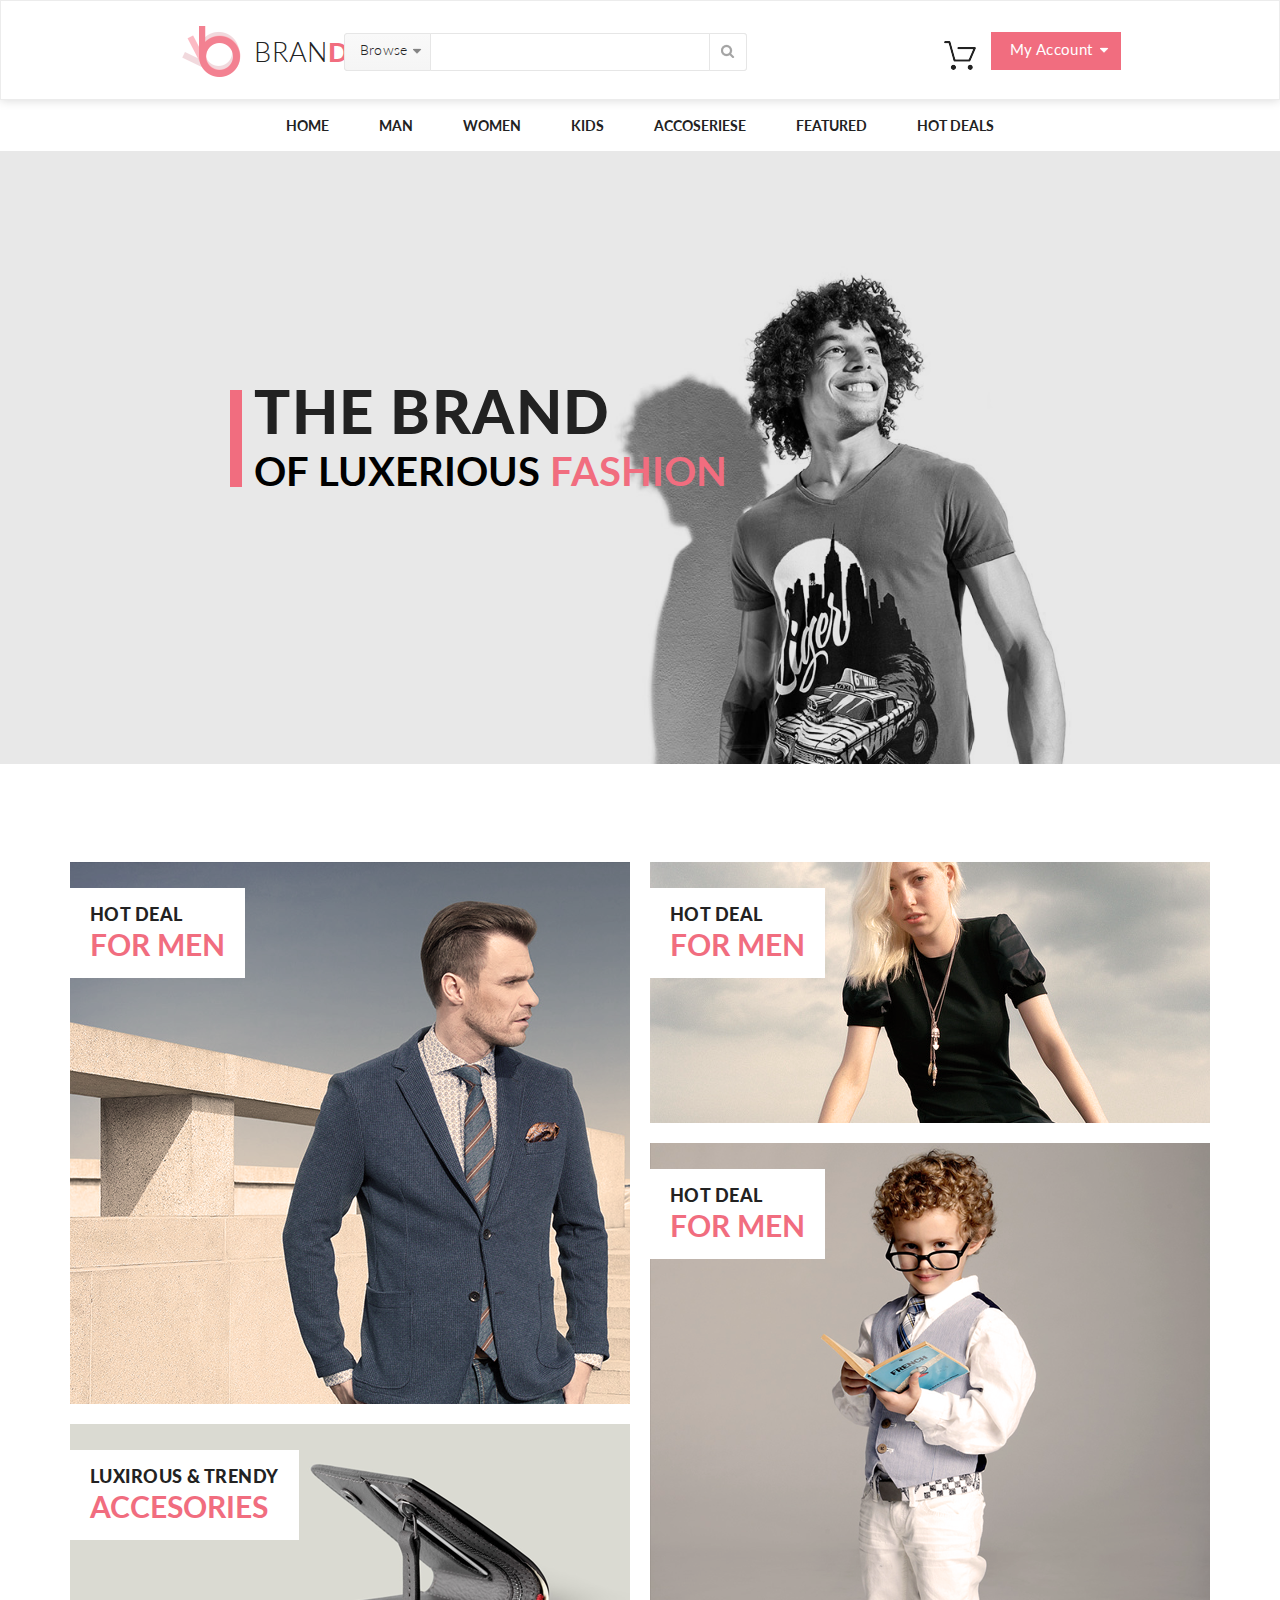
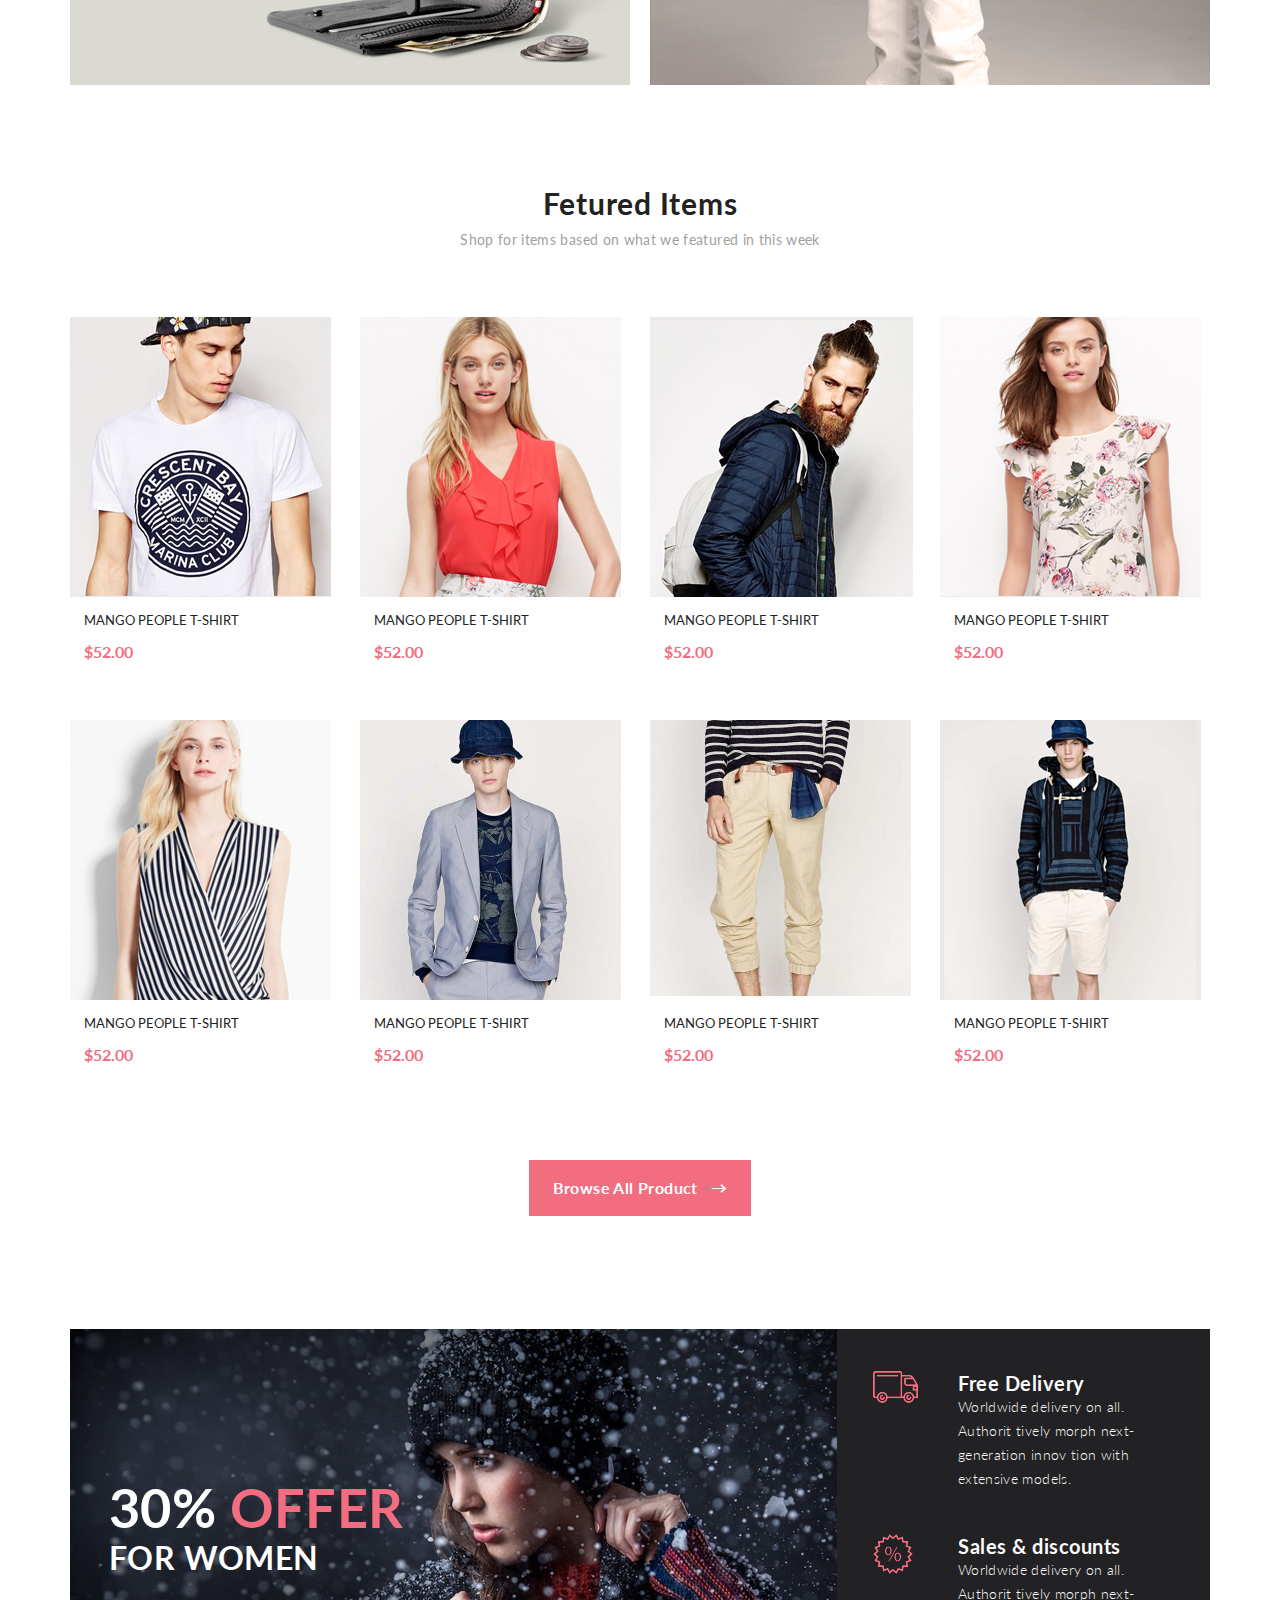
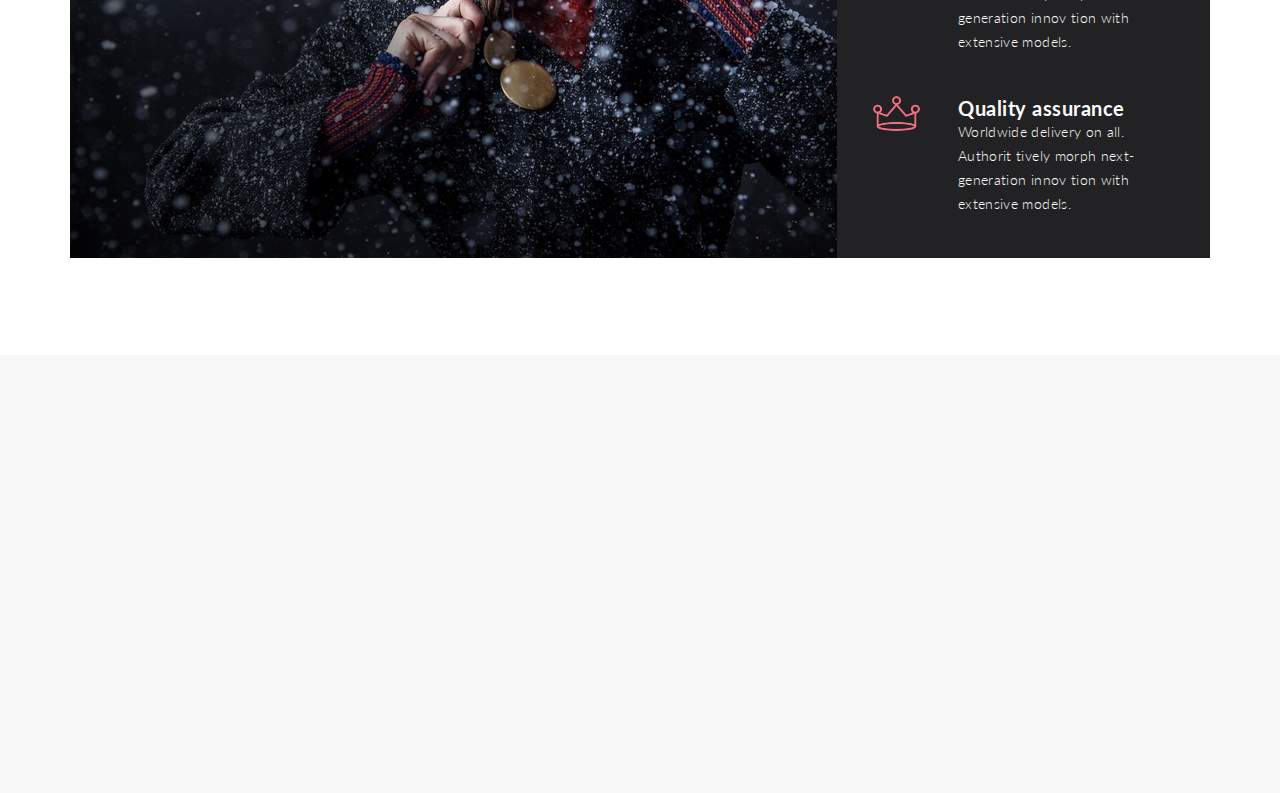
==== commit 4b48ef20: "footer начат" ====
--- a/index.html
+++ b/index.html
@@ -505,58 +505,157 @@
             </div>
             <div class="content">
                 <div class="items">
-                    <div class="img-box"><img src="/img/item1.png" alt=""></div>
-                    <p class="description">Mango People T-shirt</p>
-                    <p class="price">$52.00</p>
-                </div>
-                <div class="items">
-                    <div class="img-box"><img src="/img/item2.png" alt=""></div>
-                    <p class="description">Mango People T-shirt</p>
-                    <p class="price">$52.00</p>
-                </div>
-                <div class="items">
-                    <div class="img-box"><img src="/img/item3.png" alt=""></div>
-                    <p class="description">Mango People T-shirt</p>
-                    <p class="price">$52.00</p>
-                </div>
-                <div class="items">
-                    <div class="img-box"><img src="/img/item4.png" alt=""></div>
-                    <p class="description">Mango People T-shirt</p>
-                    <p class="price">$52.00</p>
-                </div>
-                <div class="items">
-                    <div class="img-box"><img src="/img/item5.png" alt=""></div>
-                    <p class="description">Mango People T-shirt</p>
-                    <p class="price">$52.00</p>
-                </div>
-                <div class="items">
-                    <div class="img-box"><img src="/img/item6.png" alt=""></div>
-                    <p class="description">Mango People T-shirt</p>
-                    <p class="price">$52.00</p>
-                </div>
-                <div class="items">
-                    <div class="img-box"><img src="/img/item7.png" alt=""></div>
-                    <p class="description">Mango People T-shirt</p>
-                    <p class="price">$52.00</p>
-                </div>
-                <div class="items">
-                    <div class="img-box"><img src="/img/item8.png" alt=""></div>
-                    <p class="description">Mango People T-shirt</p>
-                    <p class="price">$52.00</p>
-                </div>
+                    <div class="img-box">
+                        <img class = "cart-img" src="/img/item1.png" alt="">
+                        <div class = "add-to-cart">
+                            <img src="/img/shopcartwhite.png" alt="">
+                            <p>Add to Cart</p>
+                        </div>
+                    </div>
+                    <p class="description">Mango People T-shirt</p>
+                    <p class="price">$52.00</p>
+                </div>
+
+                <div class="items">
+                    <div class="img-box">
+                        <img class = "cart-img" src="/img/item2.png" alt="">
+                        <div class = "add-to-cart">
+                            <img src="/img/shopcartwhite.png" alt="">
+                            <p>Add to Cart</p>
+                        </div>
+                    </div>
+                    <p class="description">Mango People T-shirt</p>
+                    <p class="price">$52.00</p>
+                </div>
+
+                <div class="items">
+                    <div class="img-box">
+                        <img class = "cart-img" src="/img/item3.png" alt="">
+                        <div class = "add-to-cart">
+                            <img src="/img/shopcartwhite.png" alt="">
+                            <p>Add to Cart</p>
+                        </div>
+                    </div>
+                    <p class="description">Mango People T-shirt</p>
+                    <p class="price">$52.00</p>
+                </div>
+
+                <div class="items">
+                    <div class="img-box">
+                        <img class = "cart-img" src="/img/item4.png" alt="">
+                        <div class = "add-to-cart">
+                            <img src="/img/shopcartwhite.png" alt="">
+                            <p>Add to Cart</p>
+                        </div>
+                    </div>
+                    <p class="description">Mango People T-shirt</p>
+                    <p class="price">$52.00</p>
+                </div>
+
+                <div class="items">
+                    <div class="img-box">
+                        <img class = "cart-img" src="/img/item5.png" alt="">
+                        <div class = "add-to-cart">
+                            <img src="/img/shopcartwhite.png" alt="">
+                            <p>Add to Cart</p>
+                        </div>
+                    </div>
+                    <p class="description">Mango People T-shirt</p>
+                    <p class="price">$52.00</p>
+                </div>
+
+                <div class="items">
+                    <div class="img-box">
+                        <img class = "cart-img" src="/img/item6.png" alt="">
+                        <div class = "add-to-cart">
+                            <img src="/img/shopcartwhite.png" alt="">
+                            <p>Add to Cart</p>
+                        </div>
+                    </div>
+                    <p class="description">Mango People T-shirt</p>
+                    <p class="price">$52.00</p>
+                </div>
+
+                <div class="items">
+                    <div class="img-box">
+                        <img class = "cart-img" src="/img/item7.png" alt="">
+                        <div class = "add-to-cart">
+                            <img src="/img/shopcartwhite.png" alt="">
+                            <p>Add to Cart</p>
+                        </div>
+                    </div>
+                    <p class="description">Mango People T-shirt</p>
+                    <p class="price">$52.00</p>
+                </div>
+
+                <div class="items">
+                    <div class="img-box">
+                        <img class = "cart-img" src="/img/item8.png" alt="">
+                        <div class = "add-to-cart">
+                            <img src="/img/shopcartwhite.png" alt="">
+                            <p>Add to Cart</p>
+                        </div>
+                    </div>
+                    <p class="description">Mango People T-shirt</p>
+                    <p class="price">$52.00</p>
+                </div>
+                
             </div>
             <div class="button">Browse All Product &nbsp;&nbsp;&#8594;</div>
         </section>
         <section id = "promo">
             <div class="container">
-                <div></div>
-                <div>
-                    <div></div>
-                    <div></div>
-                    <div></div>
+                <div class = "promo-box">
+                        <img src="/img/promo.png" alt="">
+                        <img src="/img/promo_layer.png" alt="">
+                        <div class="txt-box">
+                            <h2>30% <span>OFFER</span></h2>
+                            <p>FOR WOMEN</p>
+                        </div>
+
+                </div>
+
+                <div class="delivery">
+
+                    <div class="item">
+                        <div class = "img-box">
+                            <img src="/img/delivery.png" alt="">
+                        </div>
+                        <div class="txt-box">
+                            <h2>Free Delivery</h2>
+                            <p>Worldwide delivery on all. Authorit tively morph next-generation innov tion with extensive models.</p>
+                        </div>
+                    </div>
+
+                    <div class="item">
+                        <div class = "img-box">
+                            <img src="/img/discounts.png" alt="">
+                        </div>
+                        <div class="txt-box">
+                            <h2>Sales & discounts</h2>
+                            <p>Worldwide delivery on all. Authorit tively morph next-generation innov tion with extensive models.</p>
+                        </div>
+                    </div>
+
+                    <div class="item">
+                        <div class = "img-box">
+                            <img src="/img/assurance.png" alt="">
+                        </div>
+                        <div class="txt-box">
+                            <h2>Quality assurance</h2>
+                            <p>Worldwide delivery on all. Authorit tively morph next-generation innov tion with extensive models.</p>
+                        </div>
+                    </div>
+
                 </div>
             </div>
         </section>
     </main>
+
+    <footer id = "footer">
+        <section id = "subscrube"></section>
+        <section id = "info"></section>
+        <section id = "underground"></section>
+    </footer>
 </body>
 </html>--- a/style.css
+++ b/style.css
@@ -479,10 +479,9 @@
   flex-direction: column;
   max-width: 1140px;
   width: 100%;
-  height: 1000px;
   /*justify-content: center;*/
   align-items: center;
-  margin: 0 auto;
+  margin: 0 auto 97px;
 }
 
 #category {
@@ -569,11 +568,33 @@
   margin-left: 14px;
 }
 #featured-items .content .items .img-box {
+  position: relative;
   font-size: 0;
   margin-bottom: 15px;
   width: 261px;
   height: 280px;
 }
+#featured-items .content .items .img-box .add-to-cart {
+  position: absolute;
+  cursor: pointer;
+  /*display: flex;*/
+  display: none;
+  flex-direction: row;
+  justify-content: space-evenly;
+  align-items: center;
+  left: 69px;
+  top: 98px;
+  width: 123px;
+  height: 39px;
+  border: 1px solid white;
+}
+#featured-items .content .items .img-box .add-to-cart p {
+  font-size: 13px;
+  line-height: 1.2;
+  font-weight: 700;
+  color: #ffffff;
+  margin: 0;
+}
 #featured-items .content .items .description {
   font-size: 13px;
   font-weight: 400;
@@ -589,6 +610,15 @@
 #featured-items .content .items:hover {
   box-shadow: 0px 5px 8px 0px rgba(0, 0, 0, 0.15);
 }
+#featured-items .content .items:hover .cart-img {
+  filter: brightness(50%);
+}
+#featured-items .content .items:hover .add-to-cart {
+  display: flex;
+}
+#featured-items .content .items:hover .add-to-cart:hover {
+  box-shadow: 0px 0px 10px rgba(255, 255, 255, 0.8);
+}
 #featured-items .button {
   display: inline-block;
   font-size: 16px;
@@ -603,6 +633,72 @@
   width: 100%;
 }
 #promo .container {
+  display: flex;
+  flex-direction: row;
+  gap: 36px;
   height: 529px;
-  background-color: #f16d7f;
+  background-color: #222224;
+}
+#promo .container .promo-box {
+  width: 767px;
+  position: relative;
+}
+#promo .container .promo-box img {
+  position: absolute;
+  top: 0;
+  left: 0;
+}
+#promo .container .promo-box .txt-box {
+  position: absolute;
+  top: 146px;
+  left: 39px;
+  line-height: 1.2;
+  font-weight: 700;
+  letter-spacing: 0.025em;
+  color: #ffffff;
+}
+#promo .container .promo-box h2 {
+  font-size: 53.7px;
+}
+#promo .container .promo-box p {
+  font-size: 32.2px;
+}
+#promo .container .promo-box span {
+  color: #f16d7f;
+}
+#promo .delivery {
+  display: flex;
+  flex-direction: column;
+  justify-content: space-evenly;
+}
+#promo .delivery .item {
+  display: flex;
+  flex-direction: row;
+  gap: 38px;
+}
+#promo .delivery .img-box {
+  width: 47px;
+}
+#promo .delivery .txt-box {
+  width: 219px;
+}
+#promo .delivery h2 {
+  font-size: 20px;
+  line-height: 1.2;
+  font-weight: 700;
+  letter-spacing: 0.025em;
+  color: #fbfbfb;
+}
+#promo .delivery p {
+  font-size: 14px;
+  line-height: 24px;
+  font-weight: 300;
+  letter-spacing: 0.025em;
+  color: #fbfbfb;
+}
+
+#subscrube {
+  width: 1600px;
+  height: 438px;
+  background-color: rgba(242, 242, 242, 0.5);
 }/*# sourceMappingURL=style.css.map */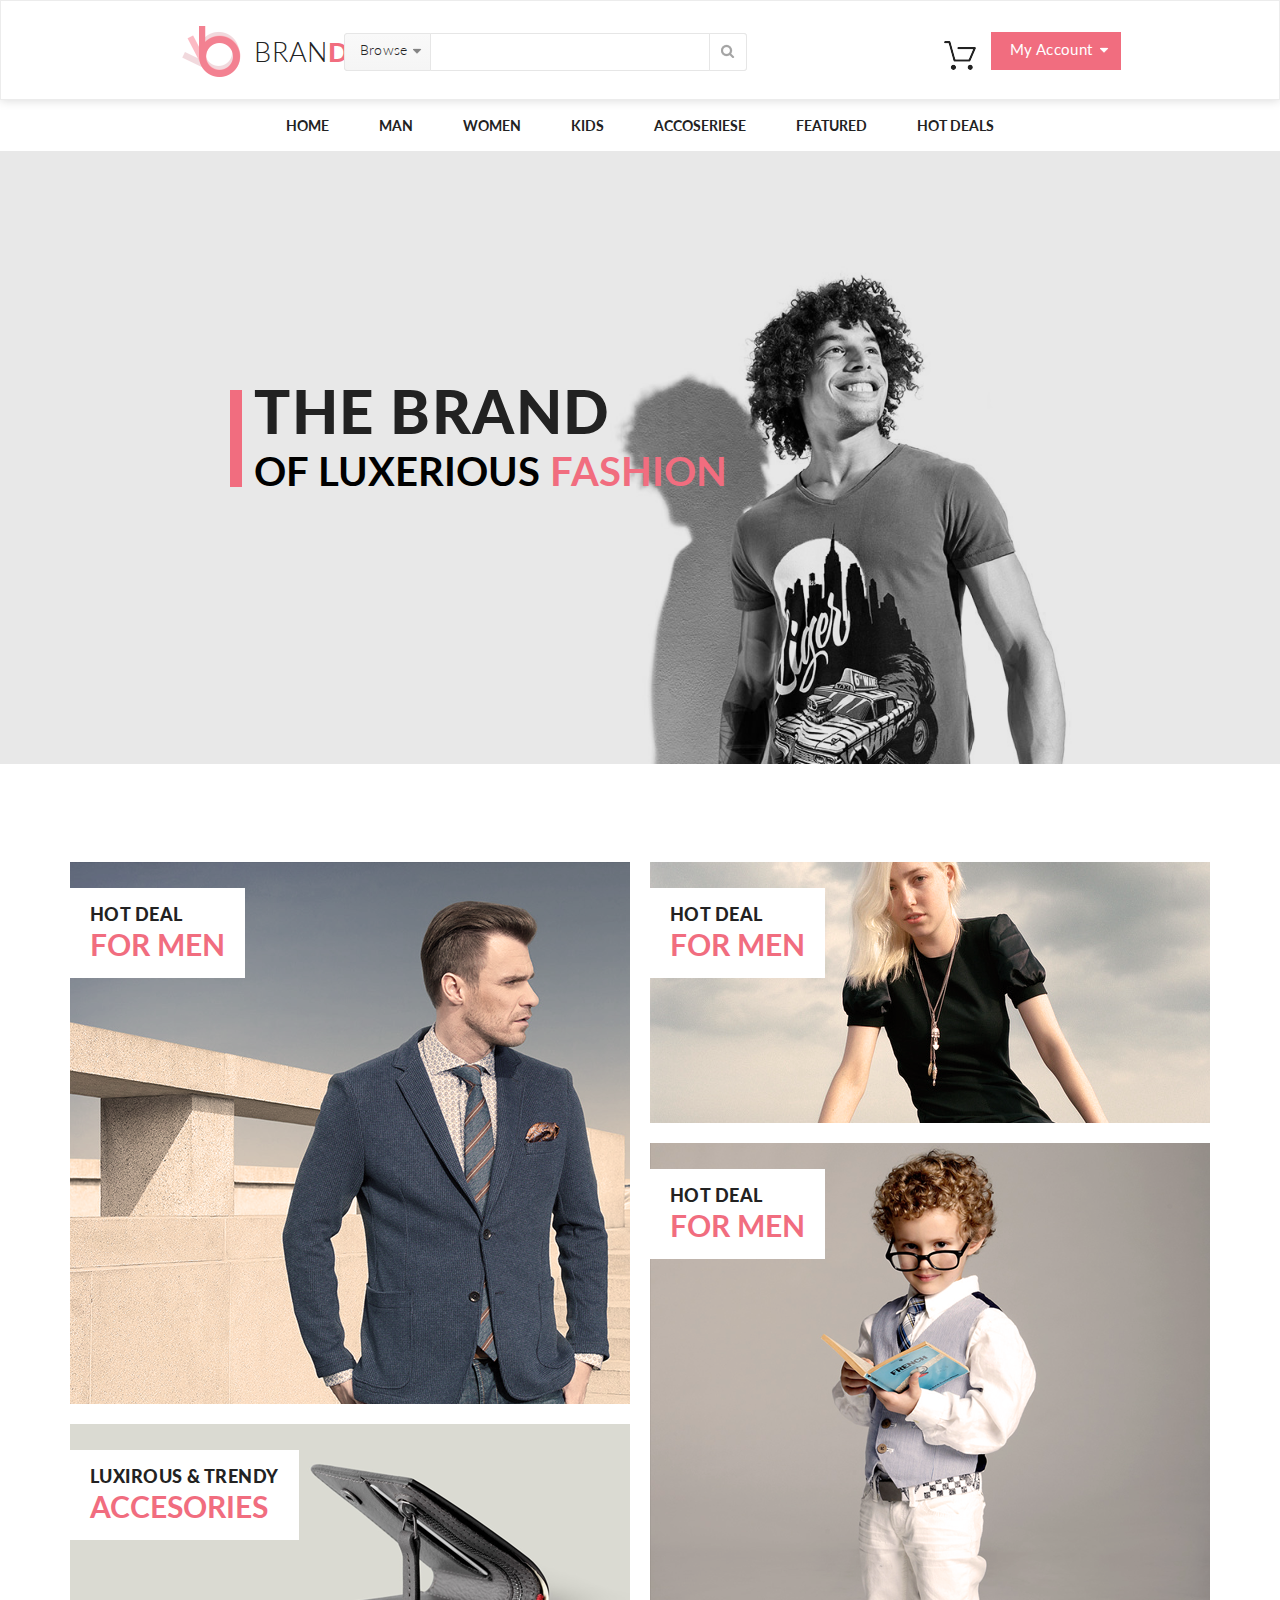
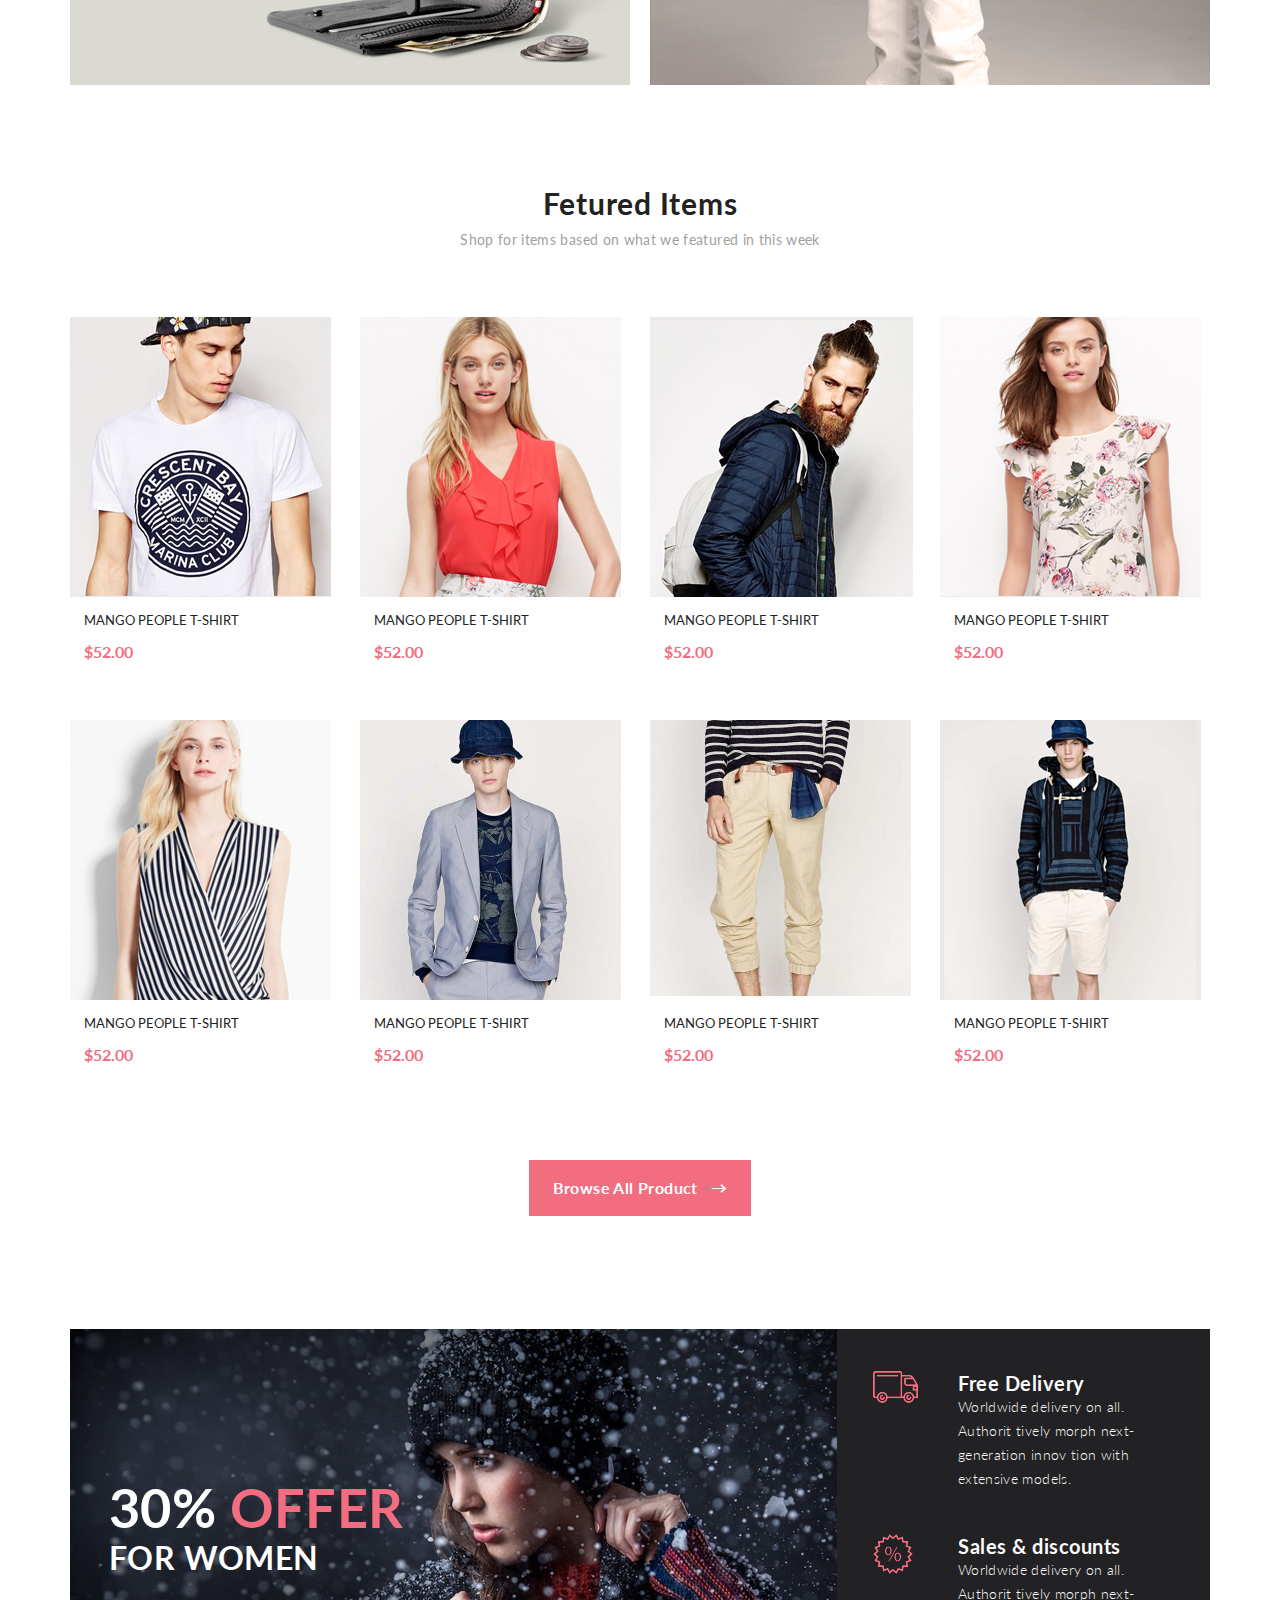
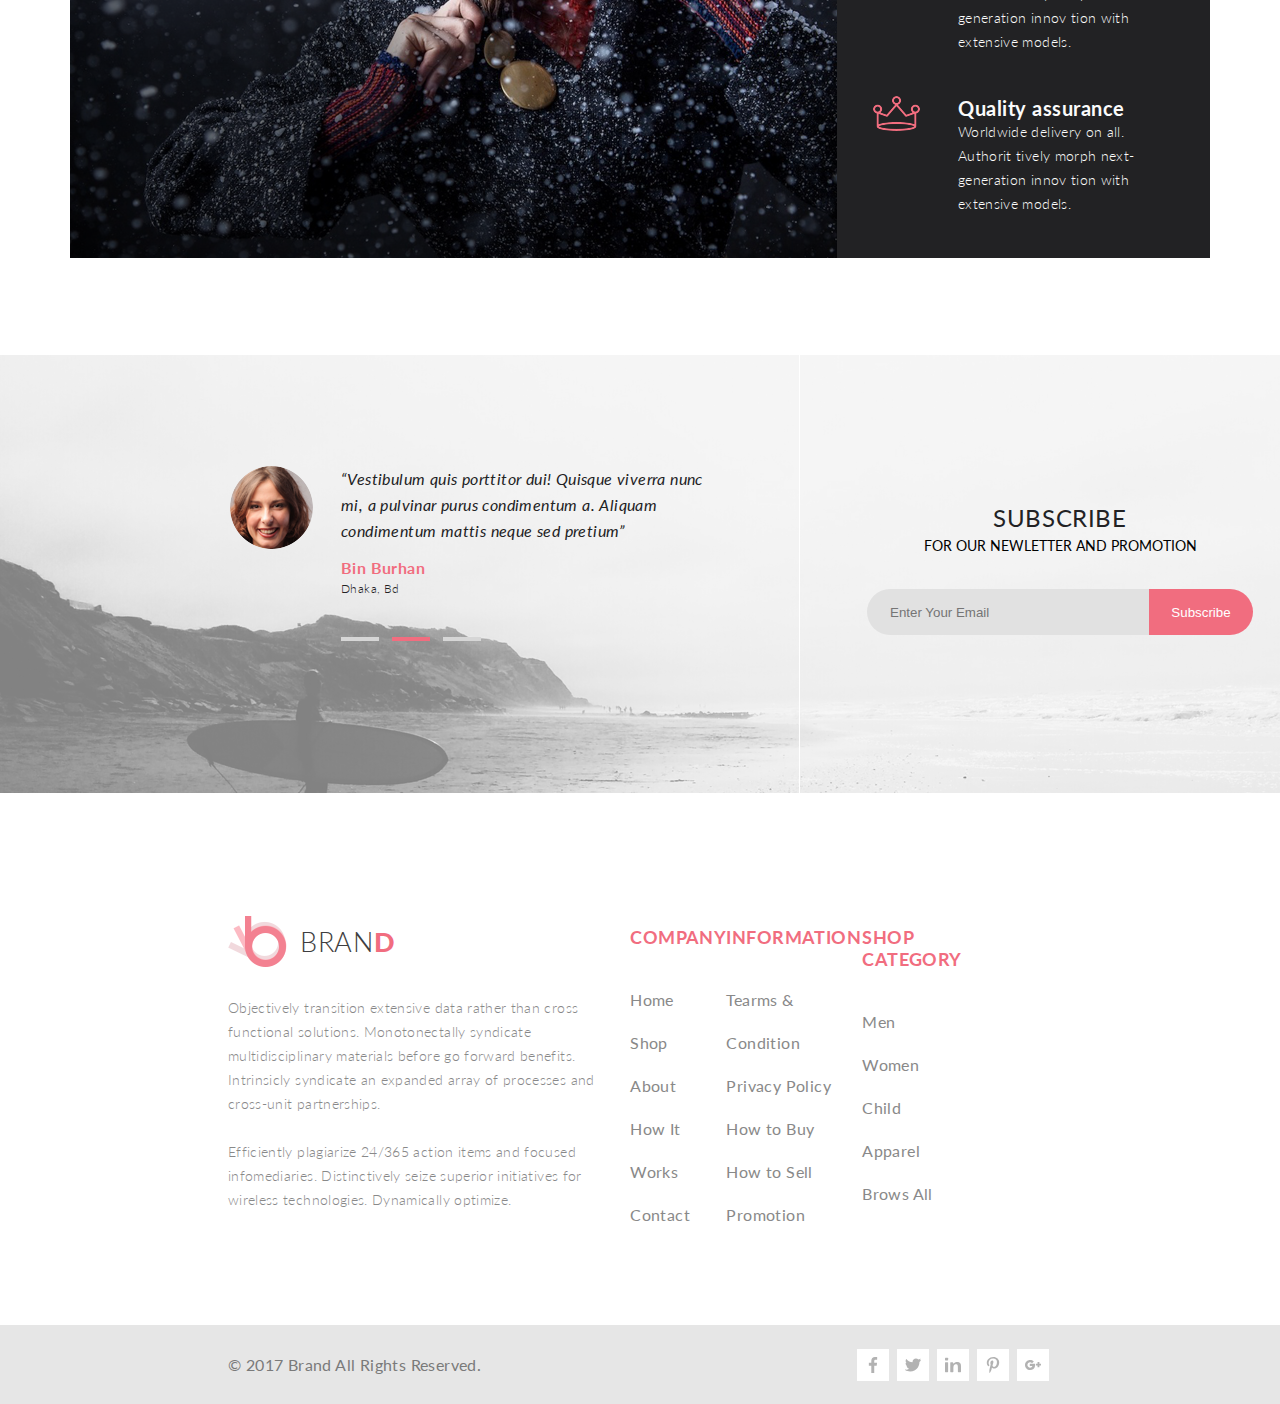
==== commit 05614065: "правки" ====
--- a/index.html
+++ b/index.html
@@ -4,7 +4,7 @@
     <meta charset="UTF-8">
     <meta name="viewport" content="width=device-width, initial-scale=1.0">
     <link rel="stylesheet" href="style.css">
-    <title>Document</title>
+    <title>Index</title>
 </head>
 <body>
     
@@ -101,6 +101,7 @@
                     </div>
                     
                     <div class = "button checkout">CHECKOUT</div>
+
                     <div class = "button gotocadt">GO TO CART</div>
                 </div>
                 
@@ -653,9 +654,97 @@
     </main>
 
     <footer id = "footer">
-        <section id = "subscrube"></section>
-        <section id = "info"></section>
-        <section id = "underground"></section>
+        <section id = "subscrube">
+            <div class="separator"></div>
+            <div><img id = "sub-img" src="/img/subscribe.png" alt="subscribe"></div>
+            <div id = "subscribe-slogan">
+                <div class = "sub-photo">
+                    <img src="/img/sub-photo.png" alt="photo">
+                </div>
+                <div class = "sub-info">
+                    <p>“Vestibulum quis porttitor dui! Quisque viverra nunc mi, 
+                        a pulvinar purus condimentum a. Aliquam condimentum mattis neque sed pretium”</p>
+                    <p>Bin Burhan<br><span>Dhaka, Bd</span></p>
+                    <div class = "sub-list">
+                        <div></div>
+                        <div></div>
+                        <div></div>
+                    </div>
+                </div>
+            </div>
+            <div id = "email-block">
+                <p>Subscribe</p>
+                <p>FOR OUR NEWLETTER AND PROMOTION</p>
+                <div>
+                    <form>
+                        <input type="email" name="email" id="subscrube-email" required placeholder="Enter Your Email">
+                        <button>Subscribe</button>
+                    </form>
+                    
+                </div>
+            </div>
+        </section>
+        <section id = "info">
+            <div class="brand">
+                <div class = "logo">
+                    <img src="/img/logo.png" alt="">
+                    <p>BRAN<span>D</span></p>
+                </div>
+                
+                <p>
+                    Objectively transition extensive data rather than cross functional 
+                    solutions. Monotonectally syndicate multidisciplinary materials 
+                    before go forward benefits. Intrinsicly syndicate an expanded 
+                    array of processes and cross-unit partnerships.
+                    <br>
+                    <br>
+                    Efficiently plagiarize 24/365 action items and focused infomediaries.
+                    Distinctively seize superior initiatives for wireless technologies. 
+                    Dynamically optimize.
+                </p>
+            </div>
+            <div class = "company">
+                <ul class = "list">
+                    <h3>COMPANY</h3>
+                    <li>Home</li>
+                    <li>Shop</li>
+                    <li>About</li>
+                    <li>How It Works</li>
+                    <li>Contact</li>
+                </ul>
+            </div>
+            <div class = "information">
+                <ul class = "list">
+                    <h3>INFORMATION</h3>
+                    <li>Tearms & Condition</li>
+                    <li>Privacy Policy</li>
+                    <li>How to Buy</li>
+                    <li>How to Sell</li>
+                    <li>Promotion</li>
+                </ul>
+            </div>
+            <div class = "shop-category">
+                <ul class = "list">
+                    <h3>SHOP CATEGORY</h3>
+                    <li>Men</li>
+                    <li>Women</li>
+                    <li>Child</li>
+                    <li>Apparel</li>
+                    <li>Brows All</li>
+                </ul>
+            </div>
+        </section>
+        <section id = "underground">
+            <div class = "rights">© 2017  Brand  All Rights Reserved.</div>
+            <div class = "links">
+                <div><svg version="1.1" id="Capa_1" xmlns="http://www.w3.org/2000/svg" xmlns:xlink="http://www.w3.org/1999/xlink" x="0px" y="0px" viewBox="0 0 155.139 155.139" style="enable-background:new 0 0 155.139 155.139;" xml:space="preserve"><g><path id="f_1_" d="M89.584,155.139V84.378h23.742l3.562-27.585H89.584V39.184 c0-7.984,2.208-13.425,13.67-13.425l14.595-0.006V1.08C115.325,0.752,106.661,0,96.577,0C75.52,0,61.104,12.853,61.104,36.452 v20.341H37.29v27.585h23.814v70.761H89.584z"></path></g></svg></div>
+                <div><svg version="1.1" id="Layer_1" xmlns="http://www.w3.org/2000/svg" xmlns:xlink="http://www.w3.org/1999/xlink" x="0px" y="0px" viewBox="0 0 310 310" style="enable-background:new 0 0 310 310;" xml:space="preserve"><g id="XMLID_826_"><path id="XMLID_827_" d="M302.973,57.388c-4.87,2.16-9.877,3.983-14.993,5.463c6.057-6.85,10.675-14.91,13.494-23.73 c0.632-1.977-0.023-4.141-1.648-5.434c-1.623-1.294-3.878-1.449-5.665-0.39c-10.865,6.444-22.587,11.075-34.878,13.783 c-12.381-12.098-29.197-18.983-46.581-18.983c-36.695,0-66.549,29.853-66.549,66.547c0,2.89,0.183,5.764,0.545,8.598 C101.163,99.244,58.83,76.863,29.76,41.204c-1.036-1.271-2.632-1.956-4.266-1.825c-1.635,0.128-3.104,1.05-3.93,2.467 c-5.896,10.117-9.013,21.688-9.013,33.461c0,16.035,5.725,31.249,15.838,43.137c-3.075-1.065-6.059-2.396-8.907-3.977 c-1.529-0.851-3.395-0.838-4.914,0.033c-1.52,0.871-2.473,2.473-2.513,4.224c-0.007,0.295-0.007,0.59-0.007,0.889 c0,23.935,12.882,45.484,32.577,57.229c-1.692-0.169-3.383-0.414-5.063-0.735c-1.732-0.331-3.513,0.276-4.681,1.597 c-1.17,1.32-1.557,3.16-1.018,4.84c7.29,22.76,26.059,39.501,48.749,44.605c-18.819,11.787-40.34,17.961-62.932,17.961 c-4.714,0-9.455-0.277-14.095-0.826c-2.305-0.274-4.509,1.087-5.294,3.279c-0.785,2.193,0.047,4.638,2.008,5.895 c29.023,18.609,62.582,28.445,97.047,28.445c67.754,0,110.139-31.95,133.764-58.753c29.46-33.421,46.356-77.658,46.356-121.367 c0-1.826-0.028-3.67-0.084-5.508c11.623-8.757,21.63-19.355,29.773-31.536c1.237-1.85,1.103-4.295-0.33-5.998 C307.394,57.037,305.009,56.486,302.973,57.388z"></path></g></svg></div>
+                <div><svg version="1.1" id="Capa_1" xmlns="http://www.w3.org/2000/svg" xmlns:xlink="http://www.w3.org/1999/xlink" x="0px" y="0px" viewBox="0 0 552.77 552.77" style="enable-background:new 0 0 552.77 552.77;" xml:space="preserve"><g><g><path d="M17.95,528.854h71.861c9.914,0,17.95-8.037,17.95-17.951V196.8c0-9.915-8.036-17.95-17.95-17.95H17.95 C8.035,178.85,0,186.885,0,196.8v314.103C0,520.816,8.035,528.854,17.95,528.854z"></path><path d="M17.95,123.629h71.861c9.914,0,17.95-8.036,17.95-17.95V41.866c0-9.914-8.036-17.95-17.95-17.95H17.95 C8.035,23.916,0,31.952,0,41.866v63.813C0,115.593,8.035,123.629,17.95,123.629z"></path><path d="M525.732,215.282c-10.098-13.292-24.988-24.223-44.676-32.791c-19.688-8.562-41.42-12.846-65.197-12.846 c-48.268,0-89.168,18.421-122.699,55.27c-6.672,7.332-11.523,5.729-11.523-4.186V196.8c0-9.915-8.037-17.95-17.951-17.95h-64.192 c-9.915,0-17.95,8.035-17.95,17.95v314.103c0,9.914,8.036,17.951,17.95,17.951h71.861c9.915,0,17.95-8.037,17.95-17.951V401.666 c0-45.508,2.748-76.701,8.244-93.574c5.494-16.873,15.66-30.422,30.488-40.649c14.83-10.227,31.574-15.343,50.24-15.343 c14.572,0,27.037,3.58,37.393,10.741c10.355,7.16,17.834,17.19,22.436,30.104c4.604,12.912,6.904,41.354,6.904,85.33v132.627 c0,9.914,8.035,17.951,17.949,17.951h71.861c9.914,0,17.949-8.037,17.949-17.951V333.02c0-31.445-1.982-55.607-5.941-72.48 S535.836,228.581,525.732,215.282z"></path></g></g></svg></div>
+                <div><svg id="Capa_1" enable-background="new 0 0 97.672 97.672" viewBox="0 0 97.672 97.672" xmlns="http://www.w3.org/2000/svg"><g><path d="m51.125 0c-26.656 0-40.096 19.11-40.096 35.047 0 9.649 3.653 18.232 11.487 21.432 1.286.525 2.438.019 2.812-1.403.258-.985.871-3.468 1.144-4.503.376-1.407.229-1.9-.807-3.126-2.259-2.665-3.703-6.115-3.703-11.002 0-14.178 10.608-26.87 27.624-26.87 15.064 0 23.342 9.206 23.342 21.5 0 16.176-7.159 29.828-17.786 29.828-5.87 0-10.262-4.854-8.854-10.807 1.686-7.107 4.951-14.778 4.951-19.907 0-4.592-2.463-8.423-7.565-8.423-6 0-10.819 6.207-10.819 14.521 0 5.296 1.789 8.878 1.789 8.878s-6.141 26.015-7.215 30.571c-2.145 9.072-.322 20.195-.168 21.318.089.666.944.824 1.332.322.555-.723 7.7-9.544 10.129-18.359.687-2.496 3.944-15.42 3.944-15.42 1.95 3.717 7.647 6.992 13.706 6.992 18.034 0 30.271-16.441 30.271-38.45.001-16.641-14.096-32.139-35.518-32.139z"></path></g><g></g><g></g><g></g><g></g><g></g><g></g><g></g><g></g><g></g><g></g><g></g><g></g><g></g><g></g><g></g></svg></div>
+                <div><svg version="1.1" id="Layer_1" xmlns="http://www.w3.org/2000/svg" xmlns:xlink="http://www.w3.org/1999/xlink" x="0px" y="0px" viewBox="0 0 512 512" style="enable-background:new 0 0 512 512;" xml:space="preserve"><g><g><g><path d="M319.317,213.333H153.6v76.8h83.345c-11.204,31.855-38.357,51.2-73.054,51.2c-46.387,0-87.091-39.893-87.091-85.367 c0-45.44,40.704-85.299,87.091-85.299c22.178,0,40.926,7.083,54.221,20.471l6.033,6.084l57.148-57.148l-6.212-6.033 c-27.051-26.283-65.493-40.175-111.189-40.175C71.996,93.867,0,165.069,0,255.966c0,90.931,71.996,162.167,163.891,162.167 c84.71,0,144.896-49.698,157.073-129.698c1.587-10.377,2.398-21.299,2.406-32.469c0-12.262-1.05-25.566-2.807-35.576 L319.317,213.333z"></path><polygon points="460.843,213.292 460.843,162.134 401.067,162.134 401.067,213.334 349.867,213.334 349.867,273.068 401.067,273.068 401.067,324.268 460.843,324.268 460.843,273.068 512,273.068 512,213.292 "></polygon></g></g></g></svg></div>
+            </div>
+        </section>
     </footer>
+    <script src="link.js"></script>
 </body>
 </html>--- a/style.css
+++ b/style.css
@@ -4,6 +4,10 @@
   margin: 0;
   padding: 0;
   box-sizing: border-box;
+}
+
+a {
+  text-decoration: none;
 }
 
 body {
@@ -701,4 +705,1061 @@
   width: 1600px;
   height: 438px;
   background-color: rgba(242, 242, 242, 0.5);
+  position: relative;
+  margin-bottom: 123px;
+}
+#subscrube .separator {
+  position: absolute;
+  right: 800px;
+  width: 1px;
+  height: 438px;
+  background-color: #ffffff;
+  z-index: 1;
+}
+
+#sub-img {
+  filter: opacity(50%);
+}
+
+#subscribe-slogan {
+  position: absolute;
+  width: 489px;
+  left: 230px;
+  top: 111px;
+  display: flex;
+  flex-direction: row;
+}
+#subscribe-slogan .sub-photo {
+  margin-right: 28px;
+}
+#subscribe-slogan .sub-info {
+  flex: 1;
+  display: flex;
+  flex-direction: column;
+}
+#subscribe-slogan .sub-info p:nth-child(1) {
+  font-size: 16px;
+  line-height: 26px;
+  font-weight: 400;
+  font-style: italic;
+  letter-spacing: 0.025em;
+  color: #222224;
+  margin-bottom: 14px;
+}
+#subscribe-slogan .sub-info p:nth-child(2) {
+  font-size: 16px;
+  font-weight: 700;
+  letter-spacing: 0.025em;
+  color: #f16d7f;
+  margin-bottom: 41px;
+}
+#subscribe-slogan .sub-info p:nth-child(2) span {
+  font-size: 12px;
+  font-weight: 300;
+  color: #222224;
+}
+#subscribe-slogan .sub-list {
+  display: flex;
+  flex-direction: row;
+}
+#subscribe-slogan .sub-list div {
+  width: 38px;
+  height: 4px;
+  background-color: #d6d6d6;
+  margin-right: 13px;
+}
+#subscribe-slogan .sub-list div:nth-child(2) {
+  background-color: #f16d7f;
+}
+
+#email-block {
+  position: absolute;
+  display: flex;
+  flex-direction: column;
+  align-items: center;
+  width: 436px;
+  top: 148px;
+  right: 322px;
+}
+#email-block p:nth-child(1) {
+  font-size: 24px;
+  font-weight: 400;
+  text-transform: uppercase;
+  letter-spacing: 0.025em;
+  color: #222224;
+  margin-bottom: 5px;
+}
+#email-block p:nth-child(2) {
+  font-size: 14px;
+  text-transform: none;
+  margin-bottom: 35px;
+}
+#email-block form {
+  font-size: 0;
+  display: flex;
+  flex-direction: row;
+  align-items: center;
+}
+#email-block input {
+  width: 282px;
+  height: 46px;
+  background-color: #e1e1e1;
+  border-radius: 23px 0px 0px 23px;
+  border: 0;
+  padding-left: 23px;
+  outline: none;
+}
+#email-block button {
+  width: 104px;
+  height: 46px;
+  background-color: #f16d7f;
+  color: #ffffff;
+  border-radius: 0px 23px 23px 0px;
+  border: 0;
+}
+
+#info {
+  padding-left: 228px;
+  padding-right: 273px;
+  display: flex;
+  flex-direction: row;
+  justify-content: space-between;
+  margin-bottom: 89px;
+}
+#info .brand {
+  width: 430px;
+}
+#info .brand .logo {
+  display: flex;
+  flex-direction: row;
+  align-items: center;
+  margin-bottom: 29px;
+}
+#info .brand .logo img {
+  width: 59px;
+  height: 51px;
+  margin-right: 13px;
+}
+#info .brand .logo p {
+  font-size: 27px;
+  line-height: 32px;
+  font-weight: 300;
+  text-transform: uppercase;
+  letter-spacing: 0.025em;
+  color: #3e3e40;
+}
+#info .brand .logo p span {
+  font-weight: 900;
+  color: #f16d7f;
+}
+#info .brand p {
+  font-size: 14px;
+  line-height: 24px;
+  font-weight: 300;
+  letter-spacing: 0.025em;
+  color: #898989;
+}
+#info .list h3 {
+  font-size: 18px;
+  font-weight: 700;
+  letter-spacing: 0.025em;
+  color: #f16d7f;
+  padding-top: 10px;
+  margin-bottom: 30px;
+}
+#info .list li {
+  list-style: none;
+  font-size: 16px;
+  line-height: 43px;
+  font-weight: 400;
+  letter-spacing: 0.025em;
+  color: #898989;
+  cursor: pointer;
+}
+#info .list li:hover {
+  color: #f16d7f;
+}
+
+#underground {
+  height: 79px;
+  background-color: #e6e6e6;
+  display: flex;
+  flex-direction: row;
+  align-items: center;
+  justify-content: space-between;
+  padding-left: 228px;
+  padding-right: 231px;
+}
+#underground .rights {
+  font-size: 16px;
+  font-weight: 400;
+  letter-spacing: 0.025em;
+  color: #7a7a7a;
+}
+#underground .links {
+  display: flex;
+  flex-direction: row;
+  gap: 8px;
+}
+#underground .links div {
+  display: flex;
+  flex-direction: row;
+  align-items: center;
+  justify-content: center;
+  width: 32px;
+  height: 32px;
+  background-color: #ffffff;
+  padding: 8px;
+  fill: #b2b2b2;
+}
+#underground .links div:hover {
+  background-color: #f16d7f;
+  fill: #ffffff;
+}
+#underground .links div:active {
+  opacity: 0.29;
+  background-color: #ffffff;
+  fill: #b2b2b2;
+}
+
+#new-arrivals {
+  display: flex;
+  flex-direction: row;
+  justify-content: space-between;
+  align-items: center;
+  padding: 0 230px 0 228px;
+  height: 148px;
+  background-color: #f8f3f4;
+}
+#new-arrivals div:nth-child(1) {
+  font-size: 24px;
+  line-height: 20px;
+  font-weight: 900;
+  text-transform: uppercase;
+  color: #f16d7f;
+}
+#new-arrivals div:nth-child(2) {
+  font-size: 14px;
+  line-height: 20px;
+  font-weight: 300;
+  text-transform: uppercase;
+  color: #636363;
+}
+#new-arrivals span {
+  font-weight: 700;
+  color: #f16d7f;
+}
+
+#checkout-main {
+  display: flex;
+  width: 100%;
+  flex-direction: column;
+  align-items: flex-start;
+}
+#checkout-main .separator {
+  width: 1140px;
+  height: 1px;
+  background-color: #e8e8e8;
+  margin-bottom: 39px;
+}
+#checkout-main details {
+  width: 100%;
+}
+#checkout-main details summary {
+  list-style: none;
+  cursor: pointer;
+  font-size: 16px;
+  line-height: 1.2;
+  font-weight: 700;
+  text-transform: uppercase;
+  color: #222222;
+  margin-bottom: 39px;
+}
+#checkout-main details .details-box {
+  width: 1140px;
+  padding-left: 35px;
+  padding-right: 166px;
+  display: flex;
+  flex-direction: row;
+  margin-bottom: 79px;
+}
+#checkout-main details .details-box .mini-block {
+  margin-bottom: 18px;
+}
+#checkout-main details .details-box h4 {
+  font-size: 13px;
+  font-weight: 400;
+  text-transform: uppercase;
+  color: #222222;
+  margin-bottom: 15px;
+}
+#checkout-main details .details-box h5 {
+  font-size: 12px;
+  line-height: 1.2;
+  font-weight: 400;
+  text-transform: uppercase;
+  color: #222222;
+  margin-bottom: 20px;
+}
+#checkout-main details .details-box p {
+  font-size: 13px;
+  font-weight: 400;
+  color: #b3b2b2;
+  margin-bottom: 15px;
+}
+#checkout-main details .details-box .button {
+  display: flex;
+  width: 180px;
+  height: 50px;
+  align-items: center;
+  justify-content: center;
+  font-size: 14px;
+  line-height: 1.2;
+  font-weight: 700;
+  text-transform: uppercase;
+  color: #4a4a4a;
+  background-color: #ffffff;
+  border: 1px solid #eaeaea;
+}
+#checkout-main details .details-box .button:hover {
+  background-color: #222222;
+  color: #ffffff;
+}
+#checkout-main details .details-box .reg-form {
+  display: flex;
+  flex-direction: column;
+  justify-content: space-between;
+  flex: 1;
+}
+#checkout-main details .details-box .login-form {
+  display: flex;
+  flex-direction: column;
+}
+#checkout-main details .details-box .login-form input {
+  width: 390px;
+  height: 45px;
+  background-color: #ffffff;
+  border: 1px solid #eaeaea;
+}
+#checkout-main details .details-box .login-form h5 {
+  margin-bottom: 16px;
+}
+#checkout-main details .details-box .login-form span {
+  font-size: 17px;
+  line-height: 20px;
+  font-weight: 400;
+  color: #ff0d0d;
+}
+#checkout-main details .details-box .login-form .red {
+  color: #ff0d0d;
+  margin-bottom: 32px;
+}
+#checkout-main details .details-box .login-form .log-btn-section {
+  display: flex;
+  flex-direction: row;
+  align-items: center;
+}
+#checkout-main details .details-box .login-form .log-btn-section p {
+  margin: 0 0 0 32px;
+}
+
+.all-products {
+  width: 100%;
+  display: grid;
+  grid-template: 206px auto/243px 1fr;
+  gap: 50px;
+}
+.all-products details {
+  margin-bottom: 18px;
+  cursor: pointer;
+  -webkit-user-select: none;
+     -moz-user-select: none;
+          user-select: none;
+}
+.all-products details li:hover {
+  color: #ef5b70;
+}
+.all-products .catalog {
+  grid-area: 1/1/3/2;
+}
+.all-products .product-option {
+  grid-area: 1/2;
+}
+.all-products .product-items {
+  grid-area: 2/2;
+}
+.all-products summary {
+  display: flex;
+  flex-direction: row;
+  height: 37px;
+  width: 243px;
+  border-bottom: 1px solid #ebebeb;
+  font-size: 14px;
+  line-height: 20px;
+  font-weight: 700;
+  text-transform: uppercase;
+  color: #ef5b70;
+  list-style: none;
+  align-items: center;
+  justify-content: space-between;
+}
+.all-products summary .red-line {
+  width: 5px;
+  height: 37px;
+  background-color: #ef5b70;
+  margin-right: 11px;
+}
+.all-products summary .cat-name {
+  flex: 1;
+}
+.all-products summary .underline {
+  width: 243px;
+  height: 1px;
+  background-color: #ef5b70;
+  border: 1px solid #ebebeb;
+}
+.all-products summary .triangle {
+  margin-right: 5px;
+}
+.all-products summary .triangle-open {
+  display: none;
+}
+.all-products [open=""] .triangle-open {
+  display: block;
+}
+.all-products [open=""] .triangle-close {
+  display: none;
+}
+.all-products ul {
+  margin-left: 17px;
+}
+.all-products li {
+  font-size: 14px;
+  line-height: 33px;
+  font-weight: 400;
+  color: #6f6e6e;
+  list-style: none;
+}
+.all-products .product-option {
+  display: grid;
+  grid-template: 50px 52px 40px 50px/repeat(3, 1fr);
+  gap: 5px;
+}
+.all-products .product-option div {
+  align-content: center;
+}
+.all-products .product-option div:nth-child(1) {
+  grid-area: 1/1;
+}
+.all-products .product-option div:nth-child(2) {
+  grid-area: 2/1;
+}
+.all-products .product-option div:nth-child(3) {
+  grid-area: 1/2;
+}
+.all-products .product-option div:nth-child(4) {
+  grid-area: 2/2;
+}
+.all-products .product-option div:nth-child(5) {
+  grid-area: 1/3;
+}
+.all-products .product-option div:nth-child(6) {
+  grid-area: 2/3;
+}
+.all-products .product-option div:nth-child(7) {
+  grid-area: 4/1/5/4;
+}
+.all-products .product-option h4 {
+  font-size: 14px;
+  line-height: 20px;
+  font-weight: 700;
+  text-transform: uppercase;
+  color: #6f6e6e;
+}
+.all-products .product-option h5 {
+  font-family: Lato;
+  font-size: 14px;
+  line-height: 26px;
+  font-weight: 400;
+  color: #6f6e6e;
+}
+.all-products .product-option h5 span {
+  color: #dfdfdf;
+}
+.all-products .product-option .checkbox-box {
+  display: grid;
+  grid-template: repeat(2, 1fr)/repeat(4, 1fr);
+}
+.all-products .product-option .checkbox-box p {
+  font-size: 14px;
+  line-height: 20px;
+  font-weight: 400;
+  text-transform: uppercase;
+  color: #6f6e6e;
+}
+.all-products .product-option .checkbox-box input {
+  margin-right: 7px;
+  width: 13px;
+  height: 13px;
+}
+.all-products .product-option .range-box input {
+  width: 100%;
+}
+.all-products .product-option .price-box {
+  display: flex;
+  flex-direction: row;
+  justify-content: space-between;
+  font-size: 14px;
+  line-height: 20px;
+  font-weight: 400;
+  color: #6f6e6e;
+}
+.all-products .product-option .show-option {
+  background-color: #f3f3f3;
+  display: flex;
+  flex-direction: row;
+  padding: 10px;
+}
+.all-products .product-option .show-option .btn {
+  font-size: 14px;
+  line-height: 26px;
+  font-weight: 400;
+  height: 100%;
+  color: #6f6e6e;
+  background-color: #ffffff;
+  border: 1px solid #ebebeb;
+  display: flex;
+  flex-direction: row;
+  padding: 0 8px 0 11px;
+}
+.all-products .product-option .show-option .btn-group {
+  display: flex;
+  flex-direction: row;
+  margin-right: 10px;
+}
+.all-products .product-option .show-option .img-box {
+  display: inline-grid;
+  margin-left: 20px;
+}
+.all-products .product-items {
+  display: flex;
+  flex-direction: row;
+  flex-wrap: wrap;
+  gap: 29px;
+}
+.all-products .product-items .product-cart {
+  width: 263px;
+  height: 364px;
+  background-color: #ffffff;
+}
+.all-products .product-items .product-cart .cart-img {
+  width: 263px;
+  height: 280px;
+  background-color: rgba(101, 169, 200, 0.09);
+  margin-bottom: 19px;
+}
+.all-products .product-items .product-cart .description {
+  font-size: 13px;
+  line-height: 1.2;
+  font-weight: 400;
+  text-transform: uppercase;
+  color: #6f6e6e;
+  margin-bottom: 17px;
+}
+.all-products .product-items .product-cart .price {
+  font-size: 16px;
+  line-height: 1.2;
+  font-weight: 700;
+  text-transform: uppercase;
+  color: #f16d7f;
+}
+.all-products .product-list {
+  grid-area: 3/2;
+  display: flex;
+  flex-direction: row;
+  justify-content: space-between;
+  align-items: center;
+}
+.all-products .product-list .nav .lists {
+  display: flex;
+  flex-direction: row;
+  gap: 16px;
+}
+.all-products .product-list .nav .lists p {
+  font-size: 16px;
+  line-height: 26px;
+  font-weight: 700;
+  color: #c4c4c4;
+}
+.all-products .product-list .nav .lists .active {
+  color: #ef5b70;
+}
+.all-products .product-list .button {
+  display: flex;
+  width: 150px;
+  height: 44px;
+  background-color: #ffffff;
+  border: 1px solid #ef5b70;
+  border-radius: 3px;
+  font-size: 16px;
+  line-height: 26px;
+  font-weight: 700;
+  color: #ef5b70;
+  align-items: center;
+  justify-content: center;
+}
+
+#footer .product-delivery {
+  height: 341px;
+  background-color: #222224;
+  display: flex;
+  align-items: center;
+  justify-content: center;
+}
+#footer .product-delivery .container {
+  width: 1140px;
+  display: flex;
+  flex-direction: row;
+  justify-content: space-between;
+}
+#footer .product-delivery .container .item {
+  width: 310px;
+  height: 138px;
+  display: flex;
+  flex-direction: column;
+  align-items: center;
+  justify-content: space-between;
+}
+#footer .product-delivery .container .item h3 {
+  font-size: 20px;
+  line-height: 1.2;
+  font-weight: 700;
+  letter-spacing: 0.025em;
+  color: #fbfbfb;
+}
+#footer .product-delivery .container .item p {
+  font-size: 14px;
+  line-height: 23px;
+  font-weight: 300;
+  letter-spacing: 0.025em;
+  color: #fbfbfb;
+}
+
+.shopping_cart .product-details {
+  width: 100%;
+  margin-bottom: 20px;
+}
+.shopping_cart .product-details .item {
+  display: grid;
+  grid-template-columns: 510px repeat(5, 1fr);
+  justify-items: center;
+  margin-bottom: 20px;
+}
+.shopping_cart .product-details .item > h3, .shopping_cart .product-details .item > div {
+  font-size: 13px;
+  line-height: 20px;
+  font-weight: 700;
+  text-transform: uppercase;
+  letter-spacing: -0.015em;
+  color: #222222;
+  align-self: center;
+}
+.shopping_cart .product-details .item > h3:first-child, .shopping_cart .product-details .item > div:first-child {
+  width: 510px;
+}
+.shopping_cart .product-details .item > div {
+  font-size: 13px;
+  line-height: 20px;
+  font-weight: 400;
+  color: #656565;
+}
+.shopping_cart .product-details .item .mini {
+  display: flex;
+  flex-direction: row;
+}
+.shopping_cart .product-details .item .mini .img-box {
+  width: 100px;
+  height: 115px;
+  background-color: rgba(101, 169, 200, 0.09);
+  margin-right: 21px;
+}
+.shopping_cart .product-details .item .mini .info {
+  display: flex;
+  flex-direction: column;
+  padding-top: 13px;
+}
+.shopping_cart .product-details .item .mini h4 {
+  font-size: 13px;
+  line-height: 1.2;
+  font-weight: 400;
+  text-transform: uppercase;
+  color: #222222;
+  margin-bottom: 38px;
+}
+.shopping_cart .product-details .item .mini p {
+  font-size: 13px;
+  line-height: 20px;
+  font-weight: 400;
+  color: #575757;
+}
+.shopping_cart .product-details .item .mini span {
+  font-weight: 300;
+  color: #6f6e6e;
+  margin-left: 5px;
+}
+.shopping_cart .product-details .item .txt-box {
+  width: 54px;
+  height: 30px;
+  background-color: #ffffff;
+  border: 1px solid #eaeaea;
+  display: flex;
+  align-items: center;
+  justify-content: center;
+}
+.shopping_cart .product-details .separator {
+  width: 1140px;
+  height: 1px;
+  background-color: #000000;
+  border: 1px solid #eaeaea;
+  margin-bottom: 20px;
+}
+.shopping_cart .buttons {
+  width: 100%;
+  display: flex;
+  flex-direction: row;
+  justify-content: space-between;
+  margin-bottom: 63px;
+}
+.shopping_cart .buttons div {
+  height: 50px;
+  background-color: #ffffff;
+  border: 1px solid #eaeaea;
+  font-size: 14px;
+  line-height: 1.2;
+  font-weight: 700;
+  text-transform: uppercase;
+  color: #4a4a4a;
+  display: flex;
+  align-items: center;
+  padding: 0 39px;
+  cursor: pointer;
+}
+.shopping_cart .info {
+  width: 100%;
+  display: flex;
+  flex-direction: row;
+  justify-content: space-between;
+}
+.shopping_cart .info .adress, .shopping_cart .info .discount {
+  display: flex;
+  flex-direction: column;
+  align-items: flex-start;
+}
+.shopping_cart .info h2 {
+  font-size: 16px;
+  line-height: 1.2;
+  font-weight: 700;
+  text-transform: uppercase;
+  color: #222222;
+  margin-bottom: 22px;
+}
+.shopping_cart .info p {
+  font-size: 14px;
+  line-height: 1.2;
+  font-weight: 300;
+  color: #000000;
+  margin-bottom: 22px;
+}
+.shopping_cart .info select, .shopping_cart .info input {
+  width: 355px;
+  height: 45px;
+  background-color: #ffffff;
+  border: 1px solid #eaeaea;
+  font-size: 13px;
+  line-height: 1.2;
+  font-weight: 300;
+  color: #4a4a4a;
+  padding-left: 18px;
+  margin-bottom: 20px;
+}
+.shopping_cart .info ::-moz-placeholder {
+  color: #b1b1b1;
+}
+.shopping_cart .info ::placeholder {
+  color: #b1b1b1;
+}
+.shopping_cart .info .button {
+  display: flex;
+  align-items: center;
+  justify-content: center;
+  padding: 0 17px;
+  height: 35px;
+  background-color: #ffffff;
+  border: 1px solid #eaeaea;
+  font-size: 11px;
+  line-height: 1.2;
+  font-weight: 700;
+  text-transform: uppercase;
+  color: #4a4a4a;
+  cursor: pointer;
+}
+.shopping_cart .info .total {
+  width: 360px;
+  height: 214px;
+  background-color: #f5f3f3;
+  padding: 40px 40px 0 0;
+  display: flex;
+  flex-direction: column;
+  align-items: end;
+}
+.shopping_cart .info .total p {
+  font-size: 11px;
+  line-height: 1.2;
+  font-weight: 400;
+  text-transform: uppercase;
+  color: #4a4a4a;
+  margin-bottom: 14px;
+}
+.shopping_cart .info .total h2 {
+  font-size: 16px;
+  line-height: 1.2;
+  font-weight: 700;
+  text-transform: uppercase;
+  color: #222222;
+}
+.shopping_cart .info .total h2 span {
+  color: #f16d7f;
+}
+.shopping_cart .info .total .separator {
+  width: 275px;
+  height: 1px;
+  background-color: #e2e2e2;
+  margin-bottom: 17px;
+}
+.shopping_cart .info .total .total-btn {
+  display: flex;
+  align-items: center;
+  justify-content: center;
+  width: 273px;
+  height: 50px;
+  background-color: #f16d7f;
+  font-size: 16px;
+  line-height: 1.2;
+  font-weight: 700;
+  text-transform: uppercase;
+  color: #ffffff;
+  cursor: pointer;
+}
+
+.cart-big-img {
+  position: relative;
+  width: 100%;
+  height: 777px;
+  background-color: #f7f7f7;
+  border: 1px solid #eaeaea;
+}
+.cart-big-img .img-box {
+  width: -moz-fit-content;
+  width: fit-content;
+  height: -moz-fit-content;
+  height: fit-content;
+  margin: auto;
+}
+.cart-big-img .nav-btn {
+  position: absolute;
+  width: 47px;
+  height: 47px;
+  background-color: rgba(42, 42, 42, 0.14);
+  top: 365px;
+  display: flex;
+  align-items: center;
+  justify-content: center;
+}
+.cart-big-img .left {
+  left: 0px;
+}
+.cart-big-img .right {
+  right: 0px;
+}
+
+.single-page {
+  transform: translate(0, -186px);
+  margin: 0 auto;
+}
+.single-page .cart-option {
+  padding: 73px 260px;
+  display: flex;
+  flex-direction: column;
+  align-items: center;
+  width: 1141px;
+  height: 730px;
+  background-color: #ffffff;
+  border: 1px solid #eaeaea;
+  margin-bottom: 119px;
+}
+.single-page .cart-option h3 {
+  font-size: 14px;
+  line-height: 24px;
+  font-weight: 700;
+  color: #f16d7f;
+  padding-bottom: 15px;
+}
+.single-page .cart-option .separator-mini {
+  position: relative;
+  width: 147px;
+  height: 1px;
+  background-color: #ef5b70;
+  border: 1px solid #eaeaea;
+  margin-bottom: 15px;
+}
+.single-page .cart-option .separator-mini .separator-red {
+  position: absolute;
+  width: 63px;
+  height: 3px;
+  background-color: #ef5b70;
+  left: 42px;
+  top: -1.5px;
+}
+.single-page .cart-option h2 {
+  font-size: 18px;
+  line-height: 24px;
+  font-weight: 900;
+  text-transform: uppercase;
+  color: #4d4d4d;
+  margin-bottom: 67px;
+}
+.single-page .cart-option p {
+  font-size: 14px;
+  line-height: 24px;
+  font-weight: 300;
+  color: #5e5e5e;
+  text-align: center;
+  margin-bottom: 28px;
+}
+.single-page .cart-option .material {
+  display: flex;
+  flex-direction: row;
+  justify-content: space-between;
+  width: 350px;
+  margin-bottom: 37px;
+}
+.single-page .cart-option .material p {
+  font-size: 14px;
+  line-height: 24px;
+  font-weight: 700;
+  color: #b9b9b9;
+  margin: 0;
+}
+.single-page .cart-option .material p span {
+  color: #2f2f2f;
+}
+.single-page .cart-option .price {
+  font-size: 24px;
+  line-height: 24px;
+  font-weight: 700;
+  color: #ef5b70;
+  margin-bottom: 43px;
+}
+.single-page .cart-option .separator {
+  width: 642px;
+  height: 1px;
+  background-color: #ef5b70;
+  border: 1px solid #eaeaea;
+  margin-bottom: 63px;
+}
+.single-page .cart-option .chose {
+  display: flex;
+  flex-direction: row;
+  justify-content: space-between;
+  width: 537px;
+  margin-bottom: 28px;
+}
+.single-page .cart-option .chose h3 {
+  font-size: 14px;
+  line-height: 24px;
+  font-weight: 700;
+  color: #2f2f2f;
+}
+.single-page .cart-option .chose input, .single-page .cart-option .chose select {
+  width: 144px;
+  height: 35px;
+  background-color: #ffffff;
+  border: 1px solid #eaeaea;
+  padding-left: 11px;
+}
+.single-page .cart-option .button {
+  width: 537px;
+  height: 55px;
+  background-color: #ffffff;
+  border: 1px solid #ef5b70;
+  display: flex;
+  flex-direction: row;
+  align-items: center;
+  justify-content: center;
+  cursor: pointer;
+}
+.single-page .cart-option .button img {
+  margin-right: 15px;
+}
+.single-page .cart-option .button p {
+  font-size: 16px;
+  line-height: 1.2;
+  font-weight: 700;
+  color: #ef5b70;
+  margin: 0;
+}
+.single-page .cart-also {
+  width: 100%;
+  display: flex;
+  flex-direction: column;
+  align-items: center;
+  margin-bottom: -119px;
+}
+.single-page .cart-also h2 {
+  font-size: 24px;
+  line-height: 20px;
+  font-weight: 900;
+  text-transform: uppercase;
+  color: #4d4d4d;
+  margin-bottom: 72px;
+}
+.single-page .cart-also .mini-item-block {
+  display: flex;
+  flex-direction: row;
+  justify-content: space-between;
+  width: 100%;
+}
+.single-page .cart-also .mini-item {
+  border: solid 1px #ffffff;
+}
+.single-page .cart-also .mini-item:hover {
+  transform-origin: top left;
+  border: solid 1px rgba(0, 0, 0, 0.1921568627);
+}
+.single-page .cart-also .mini-item .img-box {
+  width: 261px;
+  height: 280px;
+  background-color: #e9e9e9;
+  display: flex;
+  align-items: center;
+  justify-content: center;
+  margin-bottom: 18px;
+}
+.single-page .cart-also .mini-item h3 {
+  font-size: 14px;
+  line-height: 1.2;
+  font-weight: 400;
+  text-transform: uppercase;
+  color: #6f6e6e;
+  margin-bottom: 17px;
+}
+.single-page .cart-also .mini-item p {
+  font-size: 16px;
+  line-height: 1.2;
+  font-weight: 700;
+  text-transform: uppercase;
+  color: #f16d7f;
+}
+.single-page .cart-also .mini-item .img-center {
+  margin-bottom: 20px;
 }/*# sourceMappingURL=style.css.map */